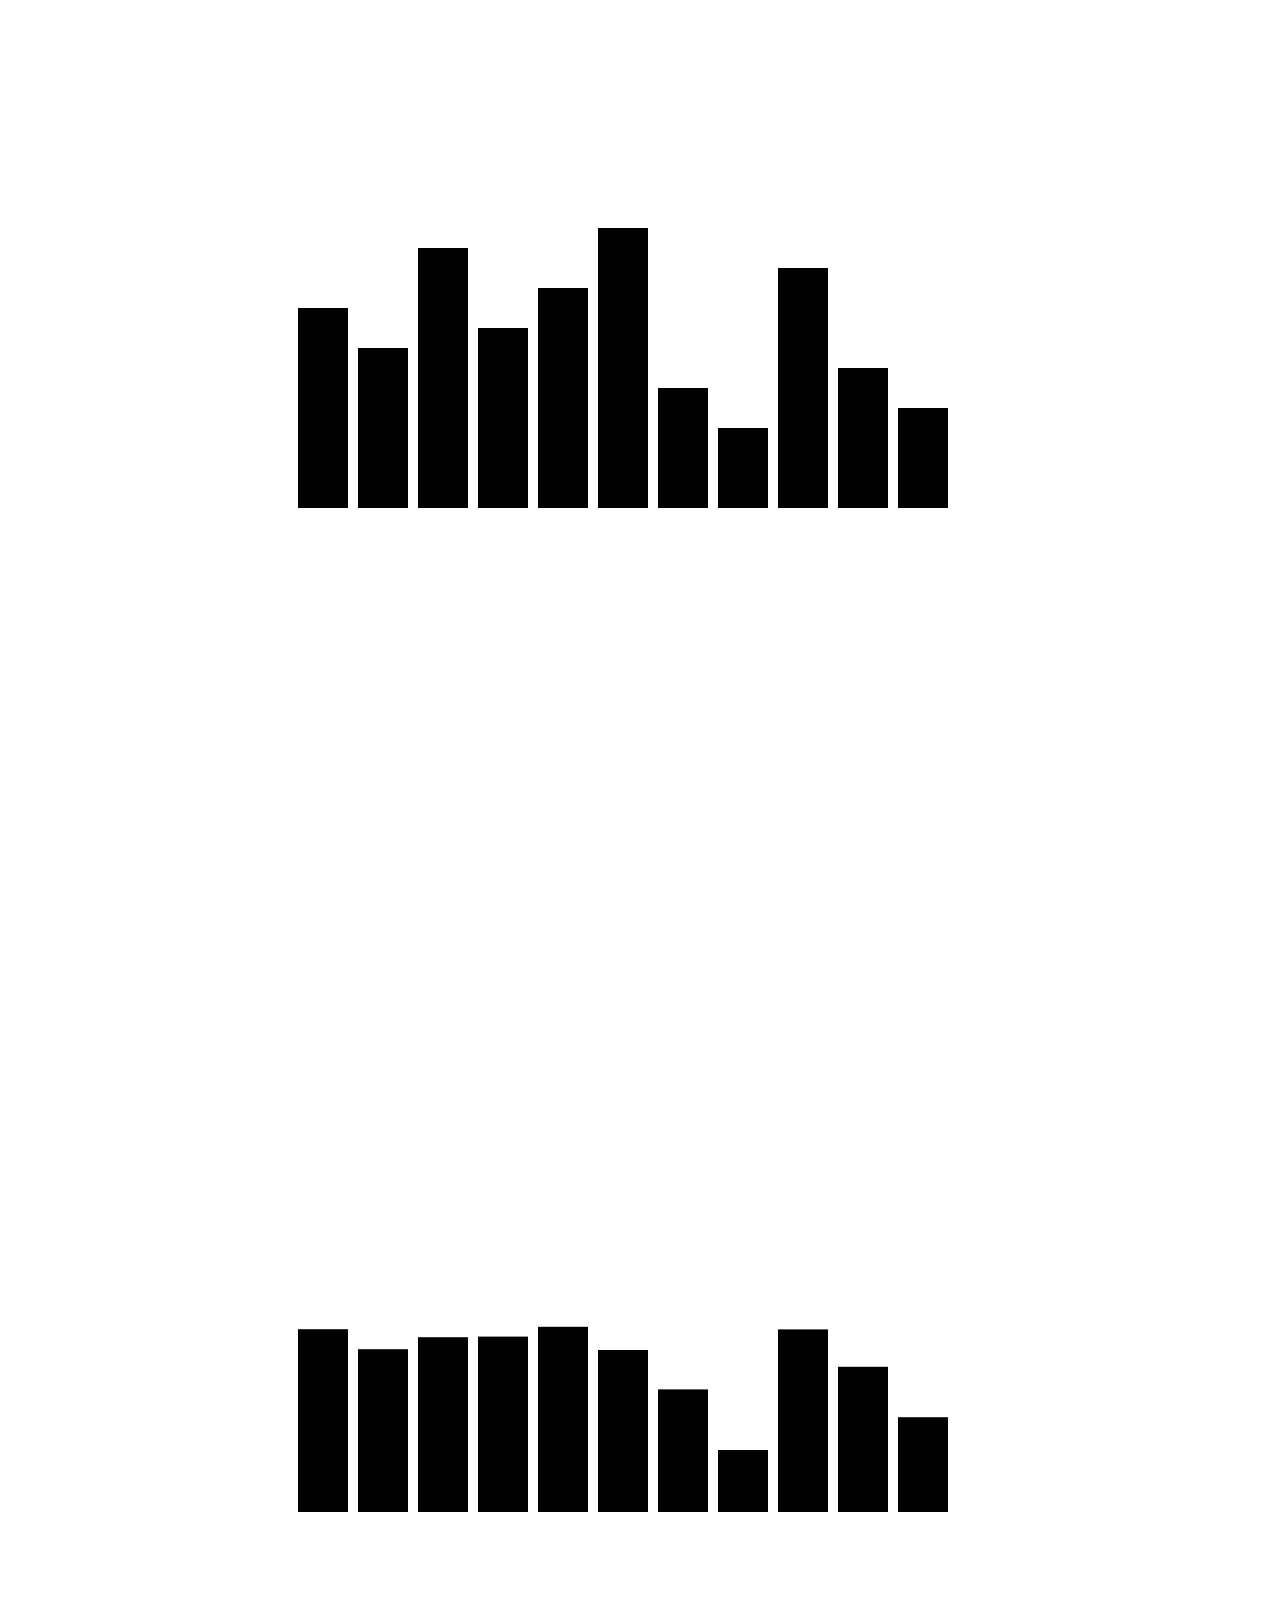
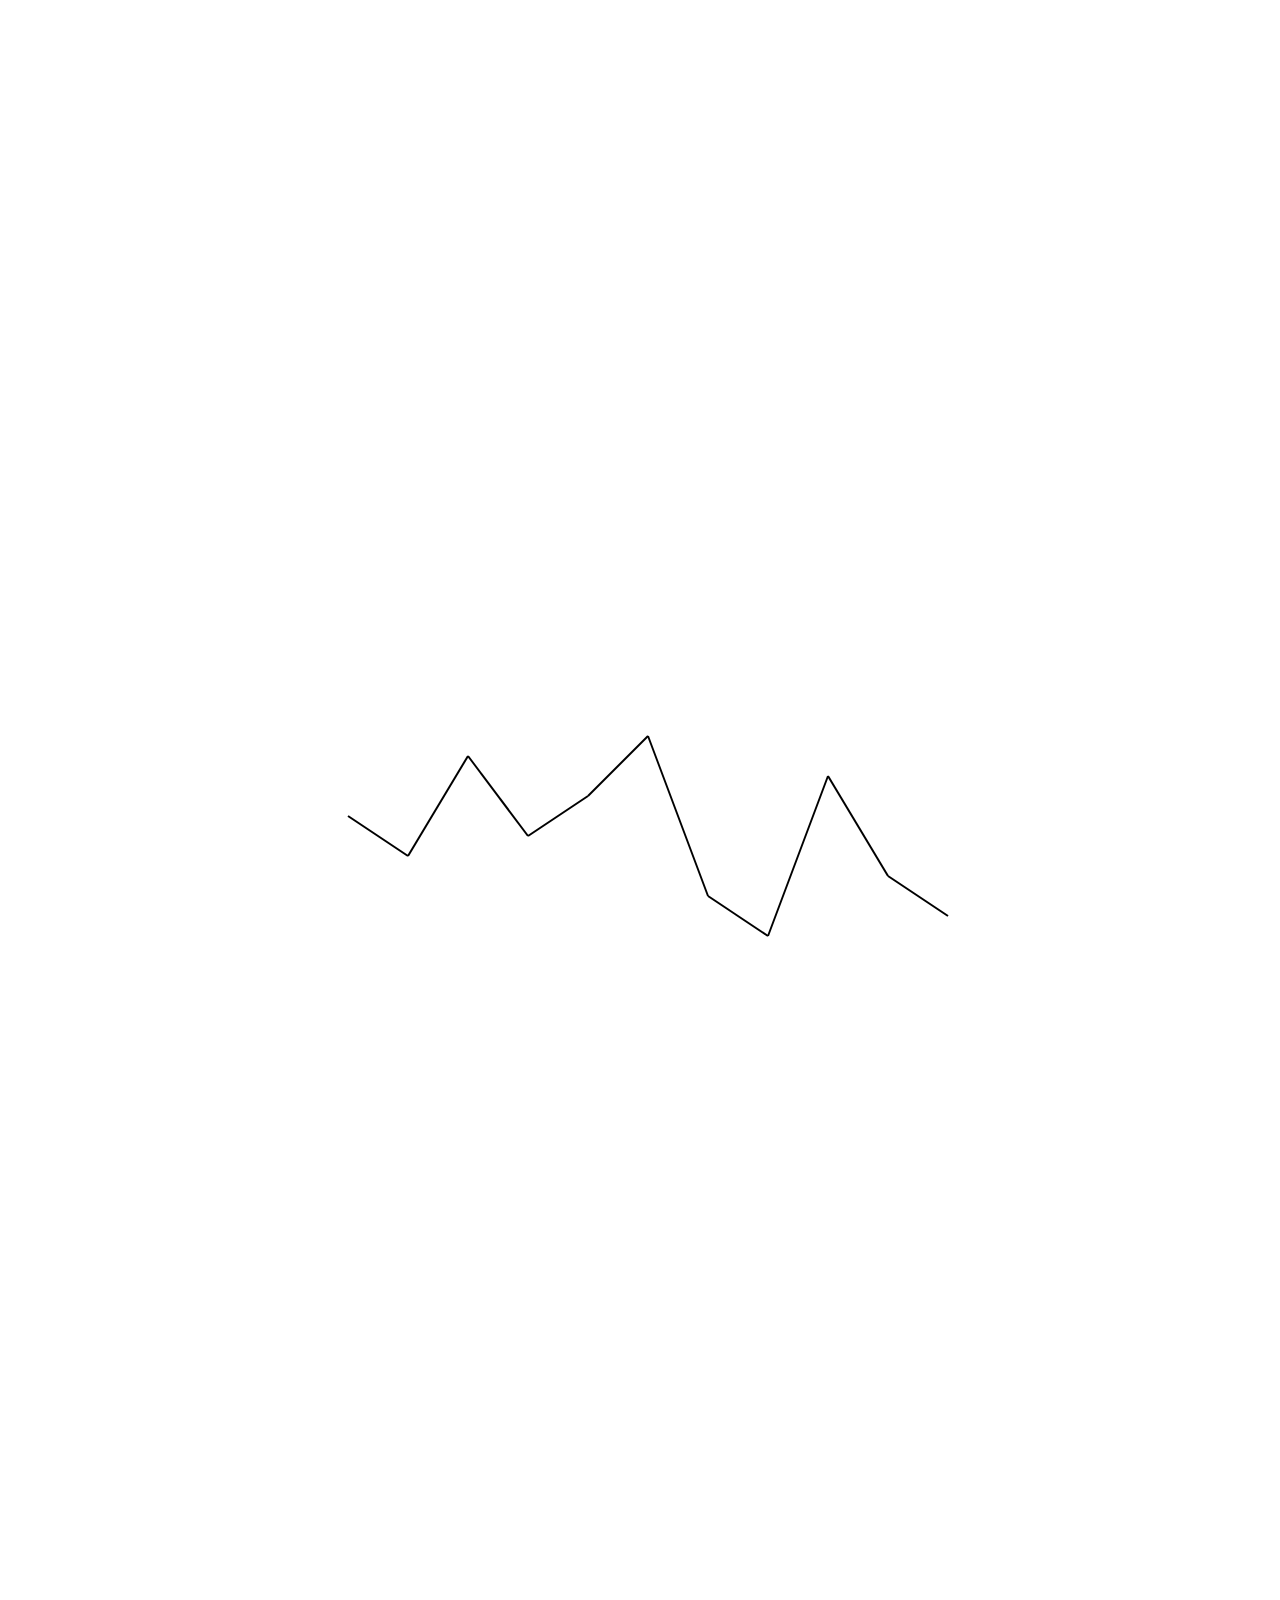
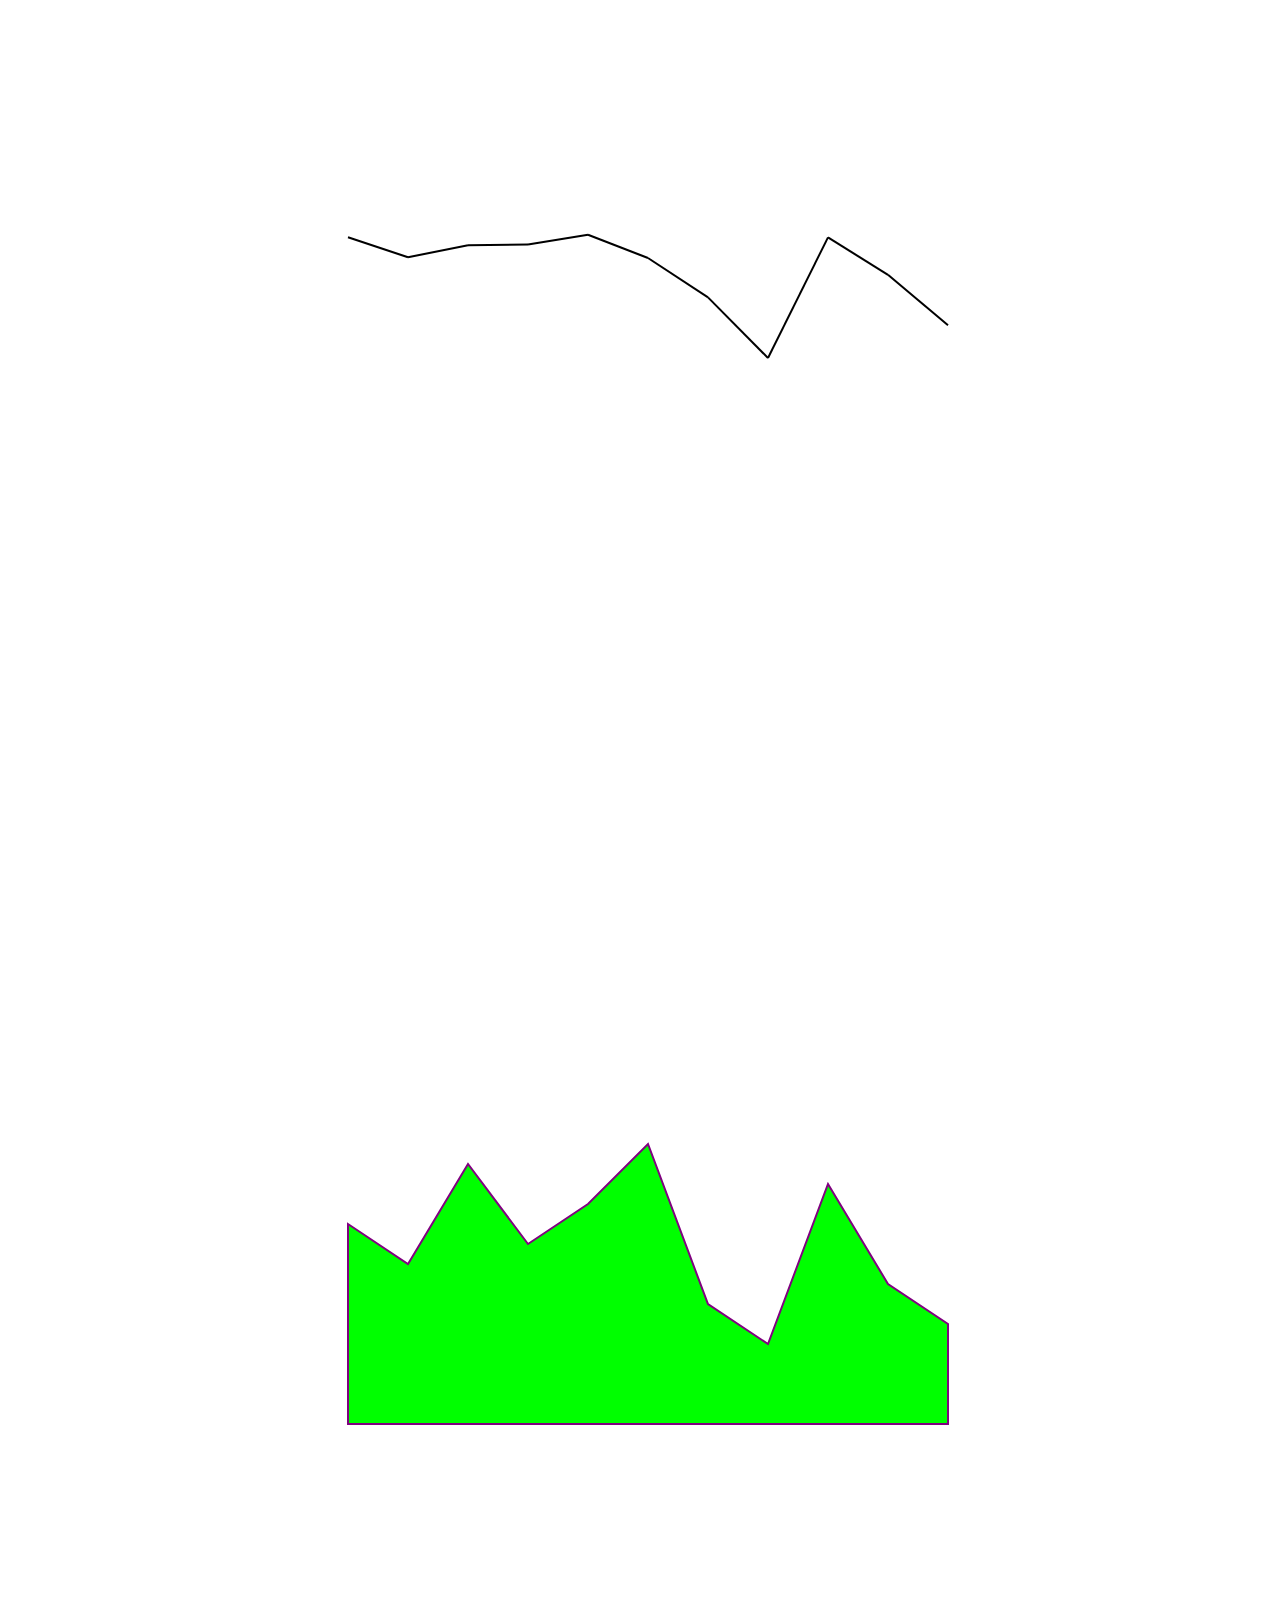
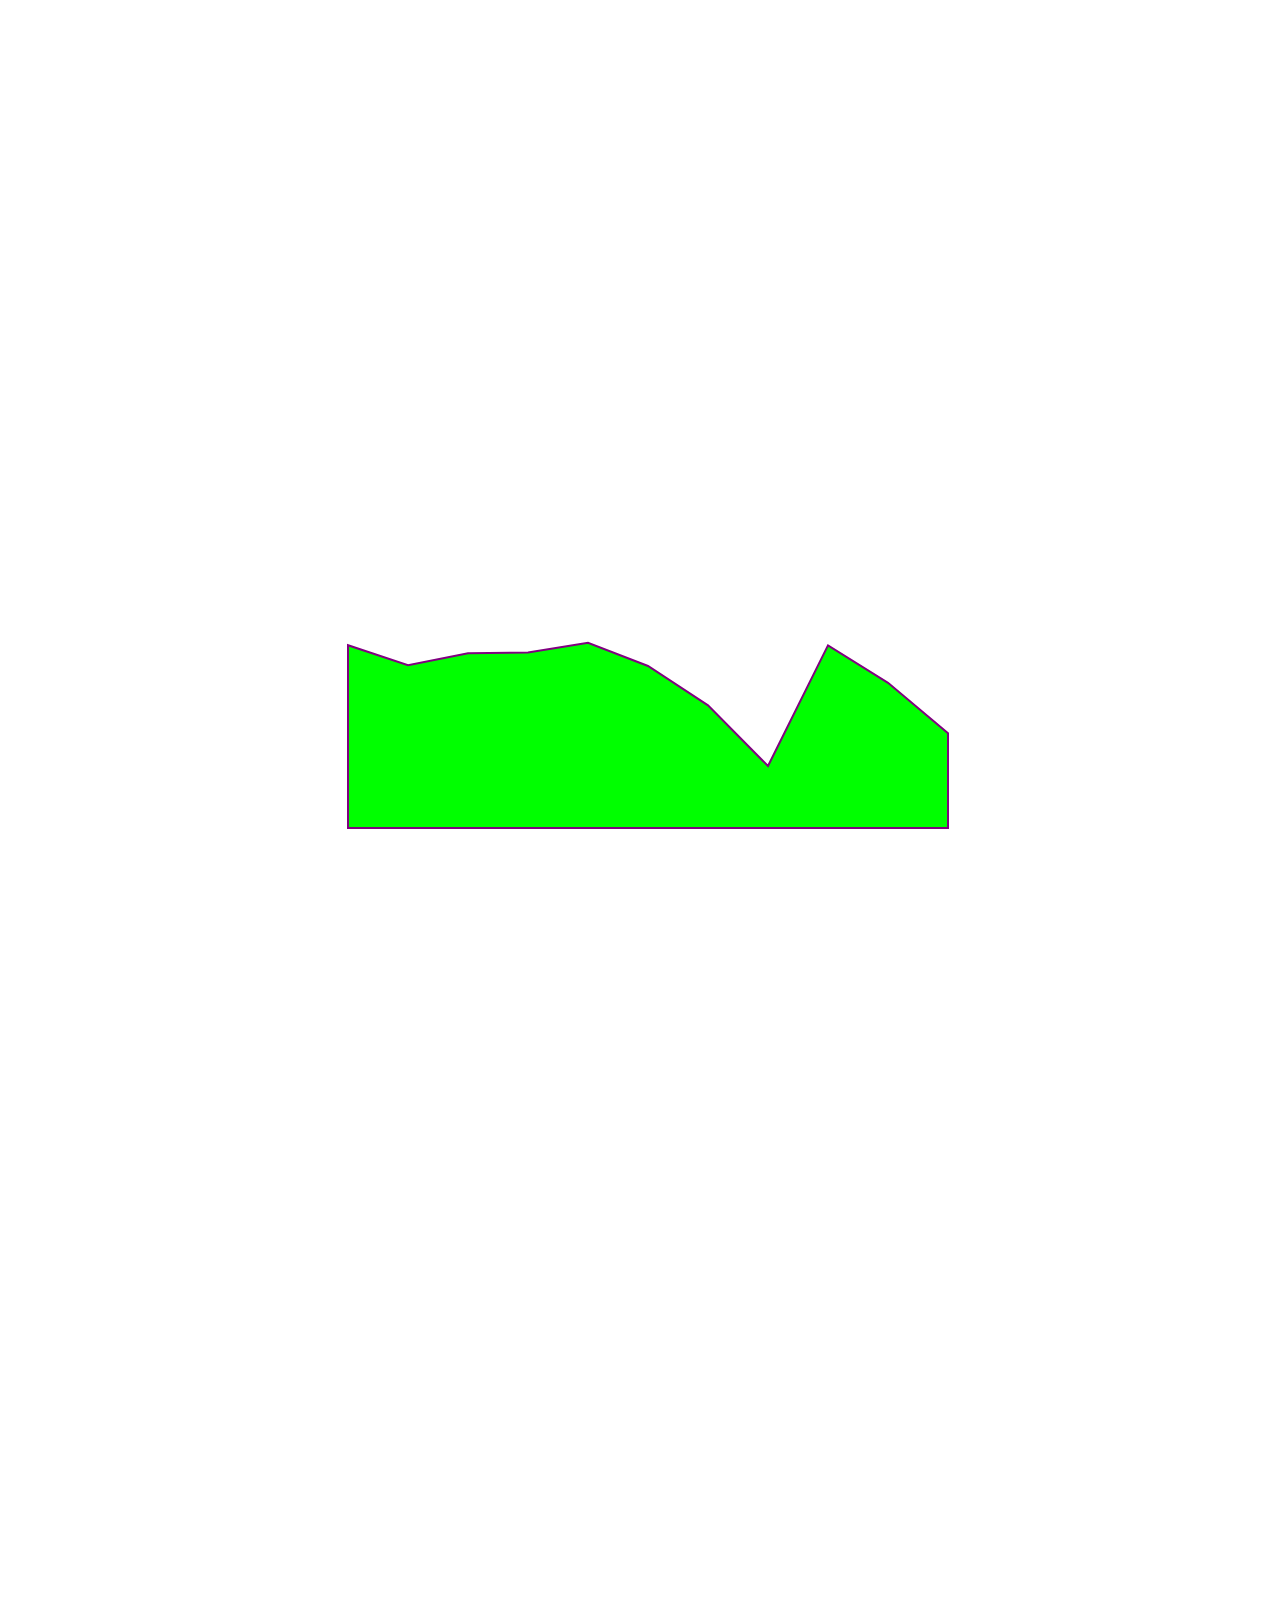
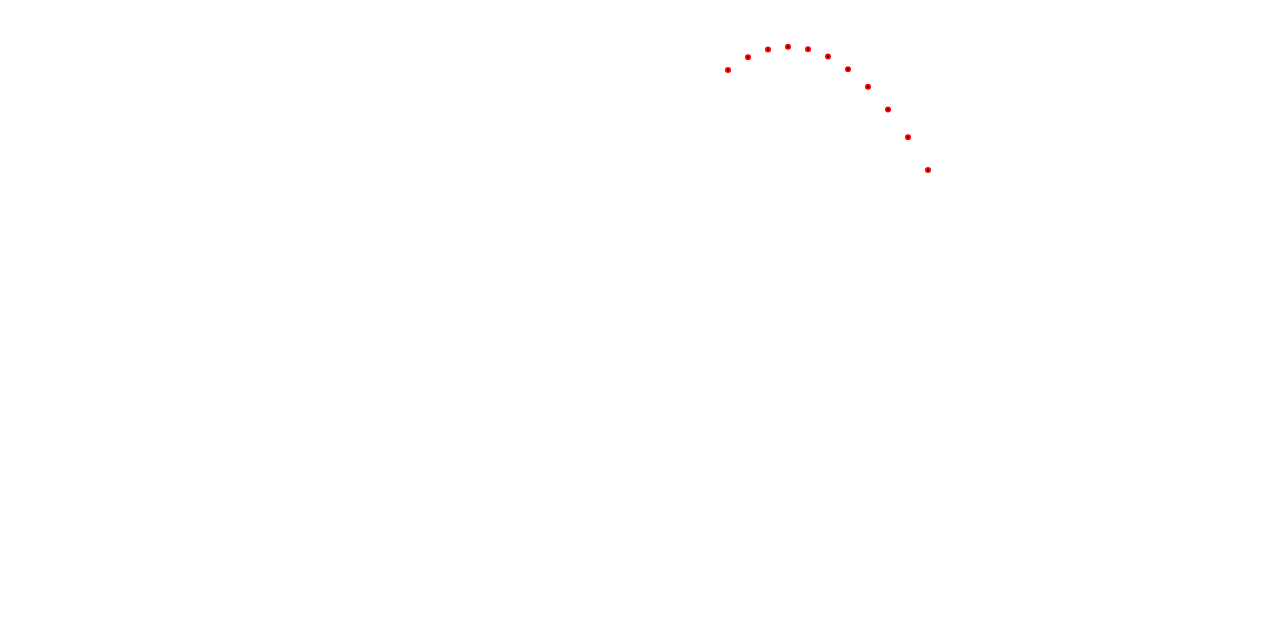
==== homework1/hw1.html @ 8d3ce47e "new file hw1.html" ====
<!DOCTYPE html>
<html lang="en">
<head>
    <meta charset="UTF-8">
    <title></title>
    <style>
        .lines {
            stroke: black;
        }
    </style>
</head>
<body>
<svg width="1000" height="1000" viewBox="-500 -300  500 500 " >
    <g id="cartesian"  transform="rotate(180)">
    
  <rect x="30.0" y="50" width="25" height="50.0" />
  <rect x="60.0" y="50" width="25" height="70.0" />
   <rect x="90.0" y="50" width="25" height="120.0" />
  <rect x="120.0" y="50" width="25" height="40.0" />
  <rect x="150.0" y="50" width="25" height="60.0" />
  <rect x="180.0" y="50" width="25" height="140.0" />
  <rect x="210.0" y="50" width="25" height="110.0" />
  <rect x="240.0" y="50" width="25" height="90.0" />
  <rect x="270.0" y="50" width="25" height="130.0" />
  <rect x="300.0" y="50" width="25" height="80.0" />
  <rect x="330.0" y="50" width="25" height="100.0" />
  
  
	 </g>
</svg>


<svg width="1000" height="1000" viewBox="-500 -300  500 500 " >
<g id="cartesian"  transform="rotate(180)">
    <g class="data">
	  
 <rect x="30.0" y="50" width="25" height="47.4" />
  <rect x="60.0" y="50" width="25" height="72.6" />
   <rect x="90.0" y="50" width="25" height="91.3" />
  <rect x="120.0" y="50" width="25" height="31.0" />
  <rect x="150.0" y="50" width="25" height="61.3" />
  <rect x="180.0" y="50" width="25" height="81.0" />
  <rect x="210.0" y="50" width="25" height="92.6" />
  <rect x="240.0" y="50" width="25" height="87.7" />
  <rect x="270.0" y="50" width="25" height="87.4" />
  <rect x="300.0" y="50" width="25" height="81.4" />
  <rect x="330.0" y="50" width="25" height="91.4" />
  
	  </g>
	  </g>
</svg>


<svg width="1000" height="1000" viewBox="-500 -300  500 500 " >

<g id="cartesian"  transform="rotate(180)" >
 
	

   <line class="lines" x1="300" y1="80" x2="330" y2="100"  />
   <line class="lines" x1="270" y1="130" x2="300" y2="80"  />
   <line class="lines" x1="240" y1="90" x2="270" y2="130"  />
   <line class="lines" x1="210" y1="110" x2="240" y2="90"  />
   <line class="lines" x1="180" y1="140" x2="210" y2="110"  />
   <line class="lines" x1="150" y1="60" x2="180" y2="140"  />
   <line class="lines" x1="120" y1="40" x2="150" y2="60"  />
   <line class="lines" x1="90" y1="120" x2="120" y2="40"  />
   <line class="lines" x1="60" y1="70" x2="90" y2="120"  />
   <line class="lines" x1="30" y1="50" x2="60" y2="70"  />

	  </g>
</svg>
<svg width="1000" height="1000" viewBox="-500 -300  500 500 " >

<g id="cartesian"  transform="rotate(180)" >
 
	

   <line class="lines" x1="300" y1="81.4" x2="330" y2="91.4"  />
   <line class="lines" x1="270" y1="87.4" x2="300" y2="81.4"  />
   <line class="lines" x1="240" y1="87.7" x2="270" y2="87.4"  />
   <line class="lines" x1="210" y1="92.6" x2="240" y2="87.7"  />
   <line class="lines" x1="180" y1="81" x2="210" y2="92.6"  />
   <line class="lines" x1="150" y1="61.3" x2="180" y2="81"  />
   <line class="lines" x1="120" y1="31" x2="150" y2="61.3"  />
   <line class="lines" x1="90" y1="91.3" x2="120" y2="31"  />
   <line class="lines" x1="60" y1="72.6" x2="90" y2="91.3"  />
   <line class="lines" x1="30" y1="47.4" x2="60" y2="72.6"  />

	  </g>
</svg>

<svg width="1000" height="1000" viewBox="-500 -300  500 500 " >
    <g id="cartesian"  transform="rotate(180)">
    
 
     <polygon points="330,0 330,100 300,80 270,130 240,90 210,110 180,140 150,60 120,40 90,120 60,70 30,50 30,0" style="fill:lime;stroke:purple;stroke-width:1"/>
  
	 </g>
</svg>

<svg width="1000" height="1000" viewBox="-500 -300  500 500 " >
    <g id="cartesian"  transform="rotate(180)">
    
  <polygon points="330,0 330,91.4 300,81.4 270,87.4 240,87.7 210,92.6 180,81 150,61.3 120,31 90,91.3 60,72.6 30,47.4 30,0" style="fill:lime;stroke:purple;stroke-width:1"/>
  
  
	 </g>
</svg>

<svg width="1000" height="1000" viewBox="-500 -300  500 500 " >
    <g id="cartesian"  transform="rotate(180)" >
	  <circle cx="100" cy="91.4" r="1" stroke="red" />
	  <circle cx="80" cy="81.4" r="1" stroke="red" />
	  <circle cx="130" cy="87.4" r="1" stroke="red" />
	  <circle cx="90" cy="87.7" r="1" stroke="red" />
	  <circle cx="110" cy="92.6" r="1" stroke="red" />
	  <circle cx="140" cy="81.0" r="1" stroke="red" />
	  <circle cx="60" cy="61.3" r="1" stroke="red" />
	  <circle cx="40" cy="31.0" r="1" stroke="red" />
	  <circle cx="120" cy="91.3" r="1" stroke="red" />
	  <circle cx="70" cy="72.6" r="1" stroke="red" />
	  <circle cx="50" cy="47.4" r="1" stroke="red" />
	
</svg>	
</body>
</html>
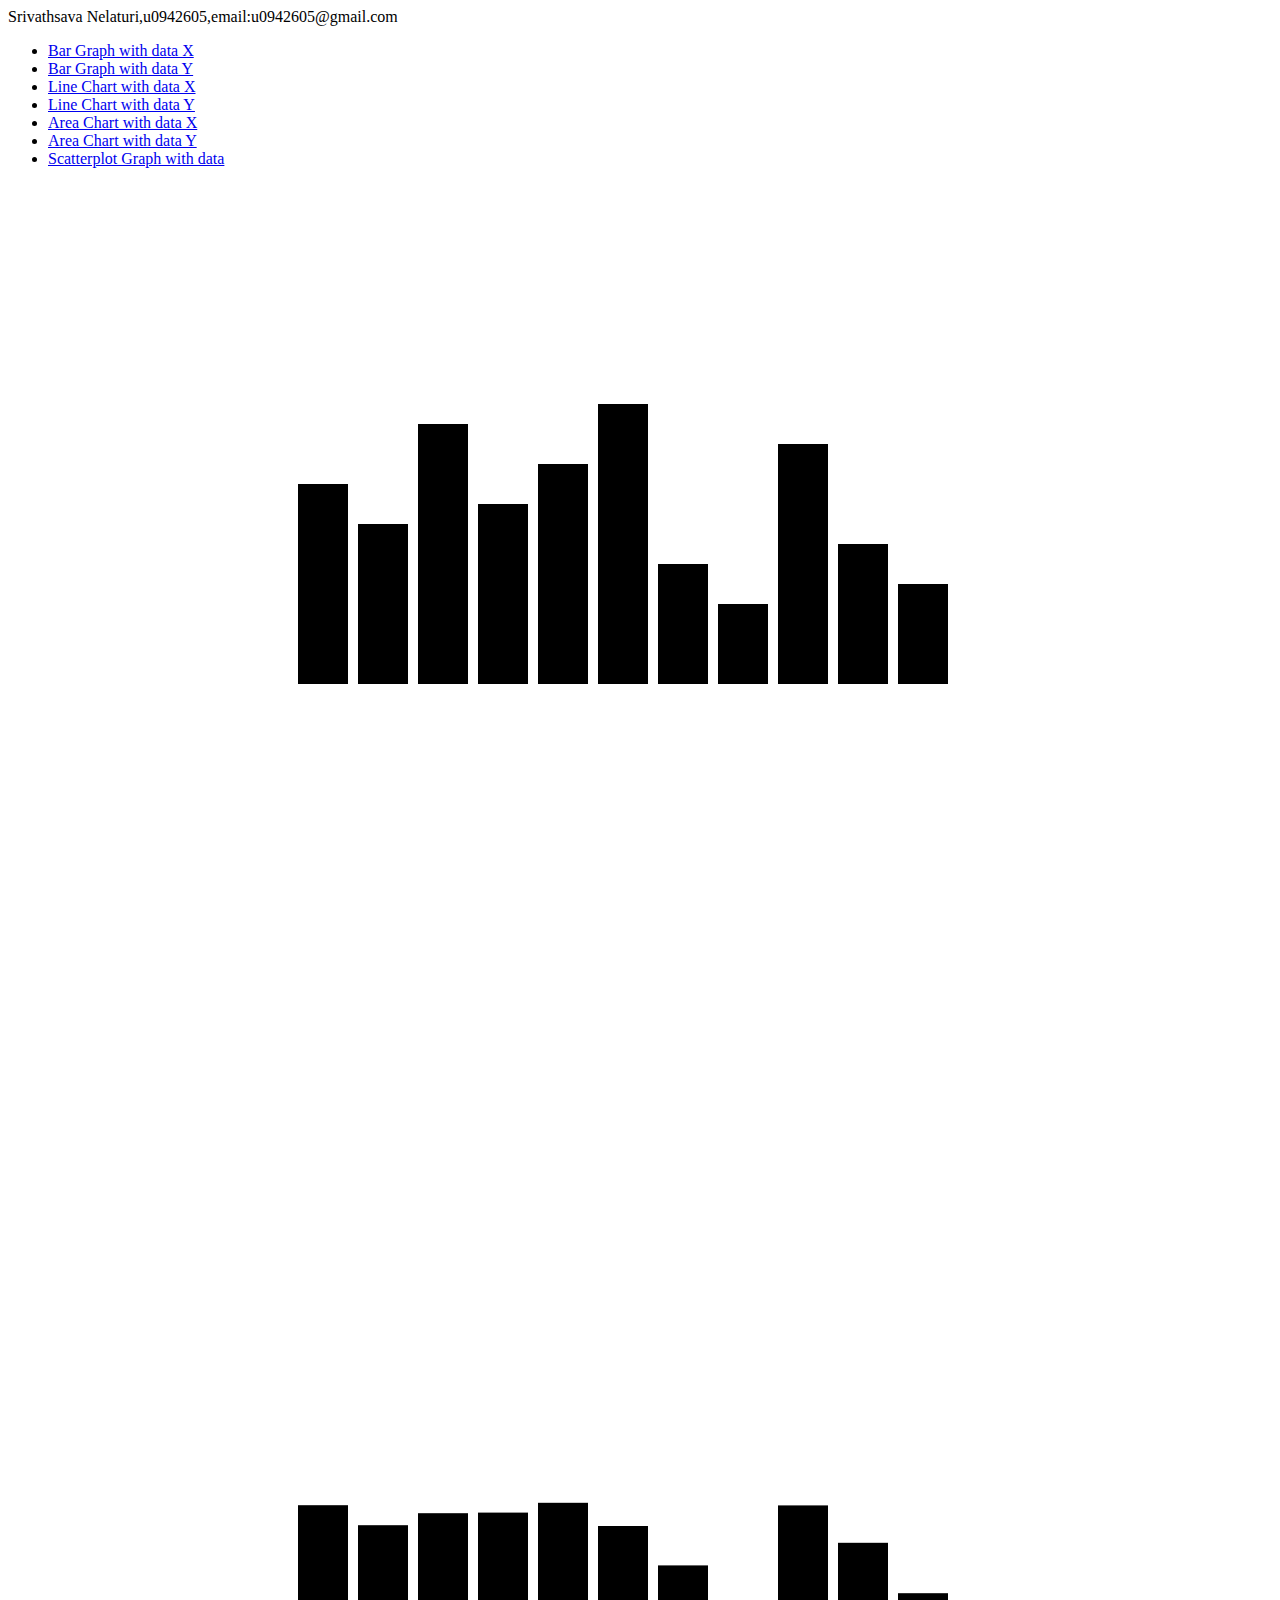
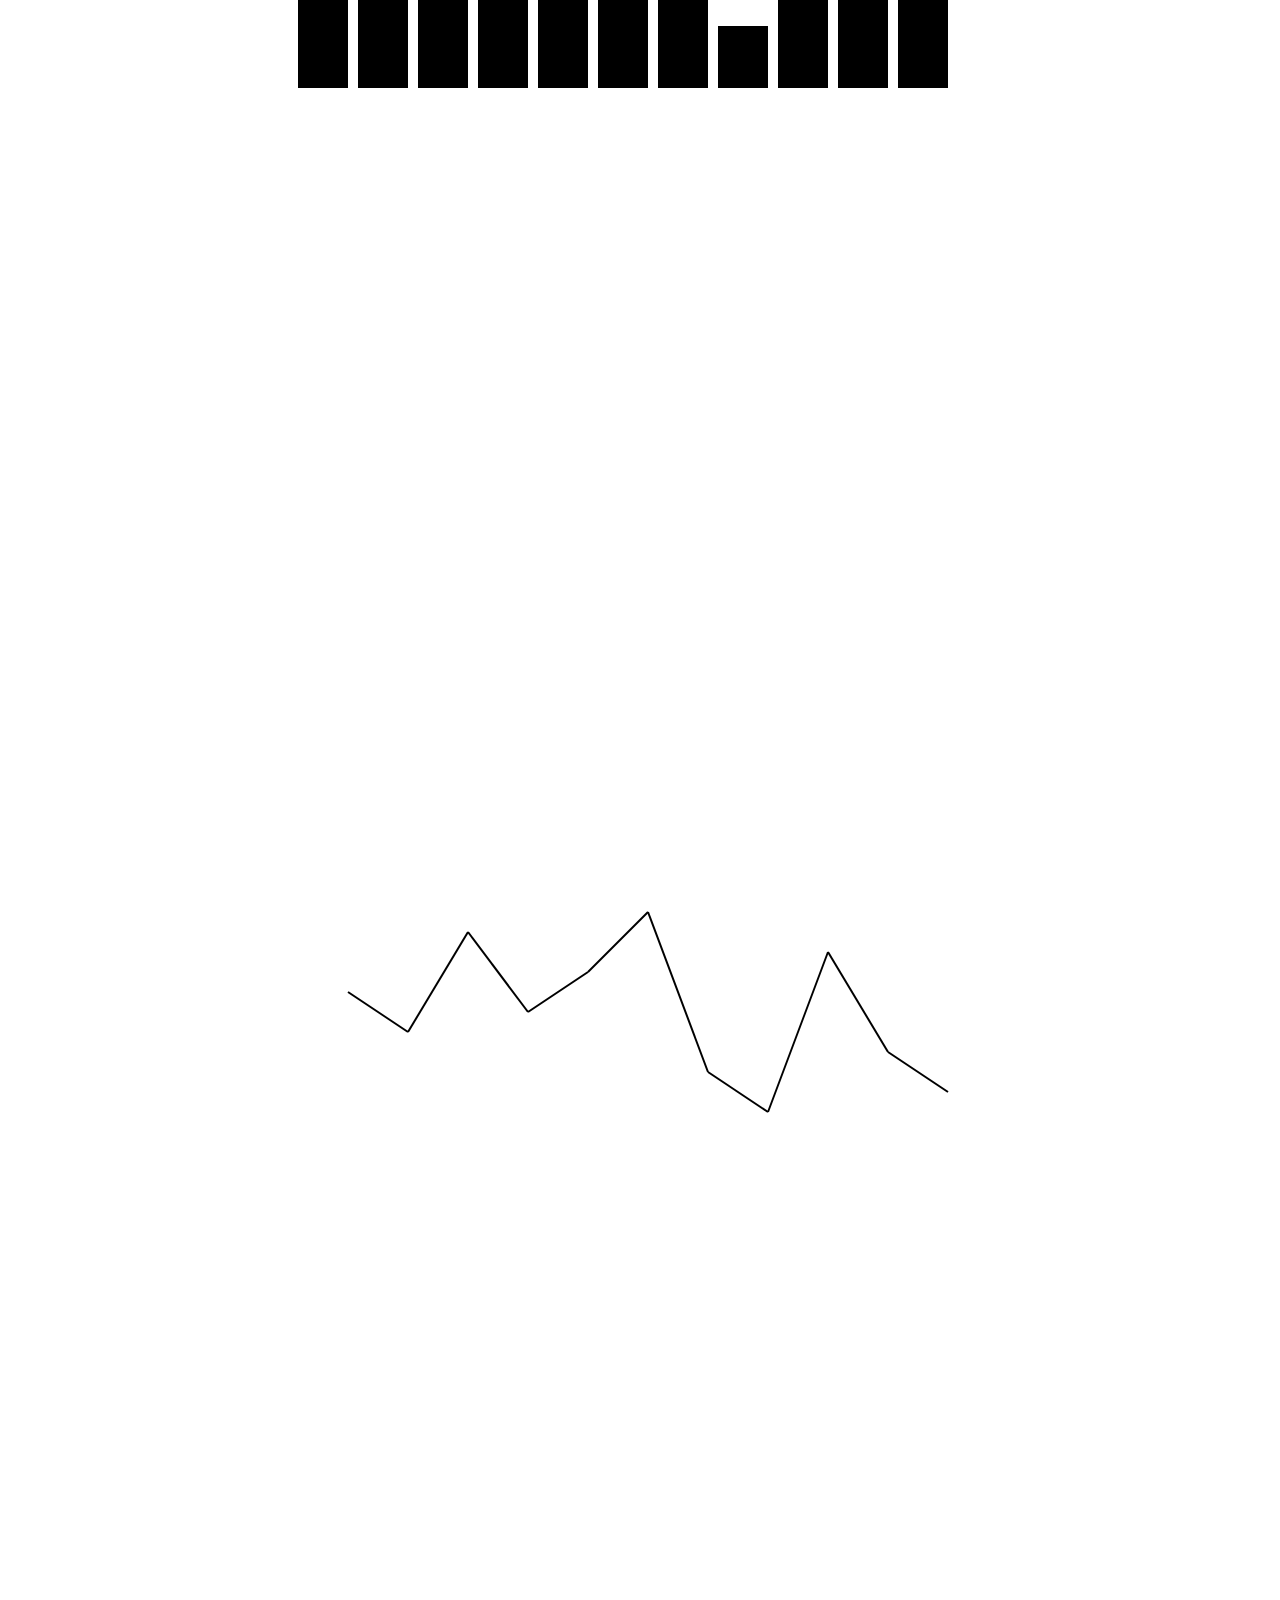
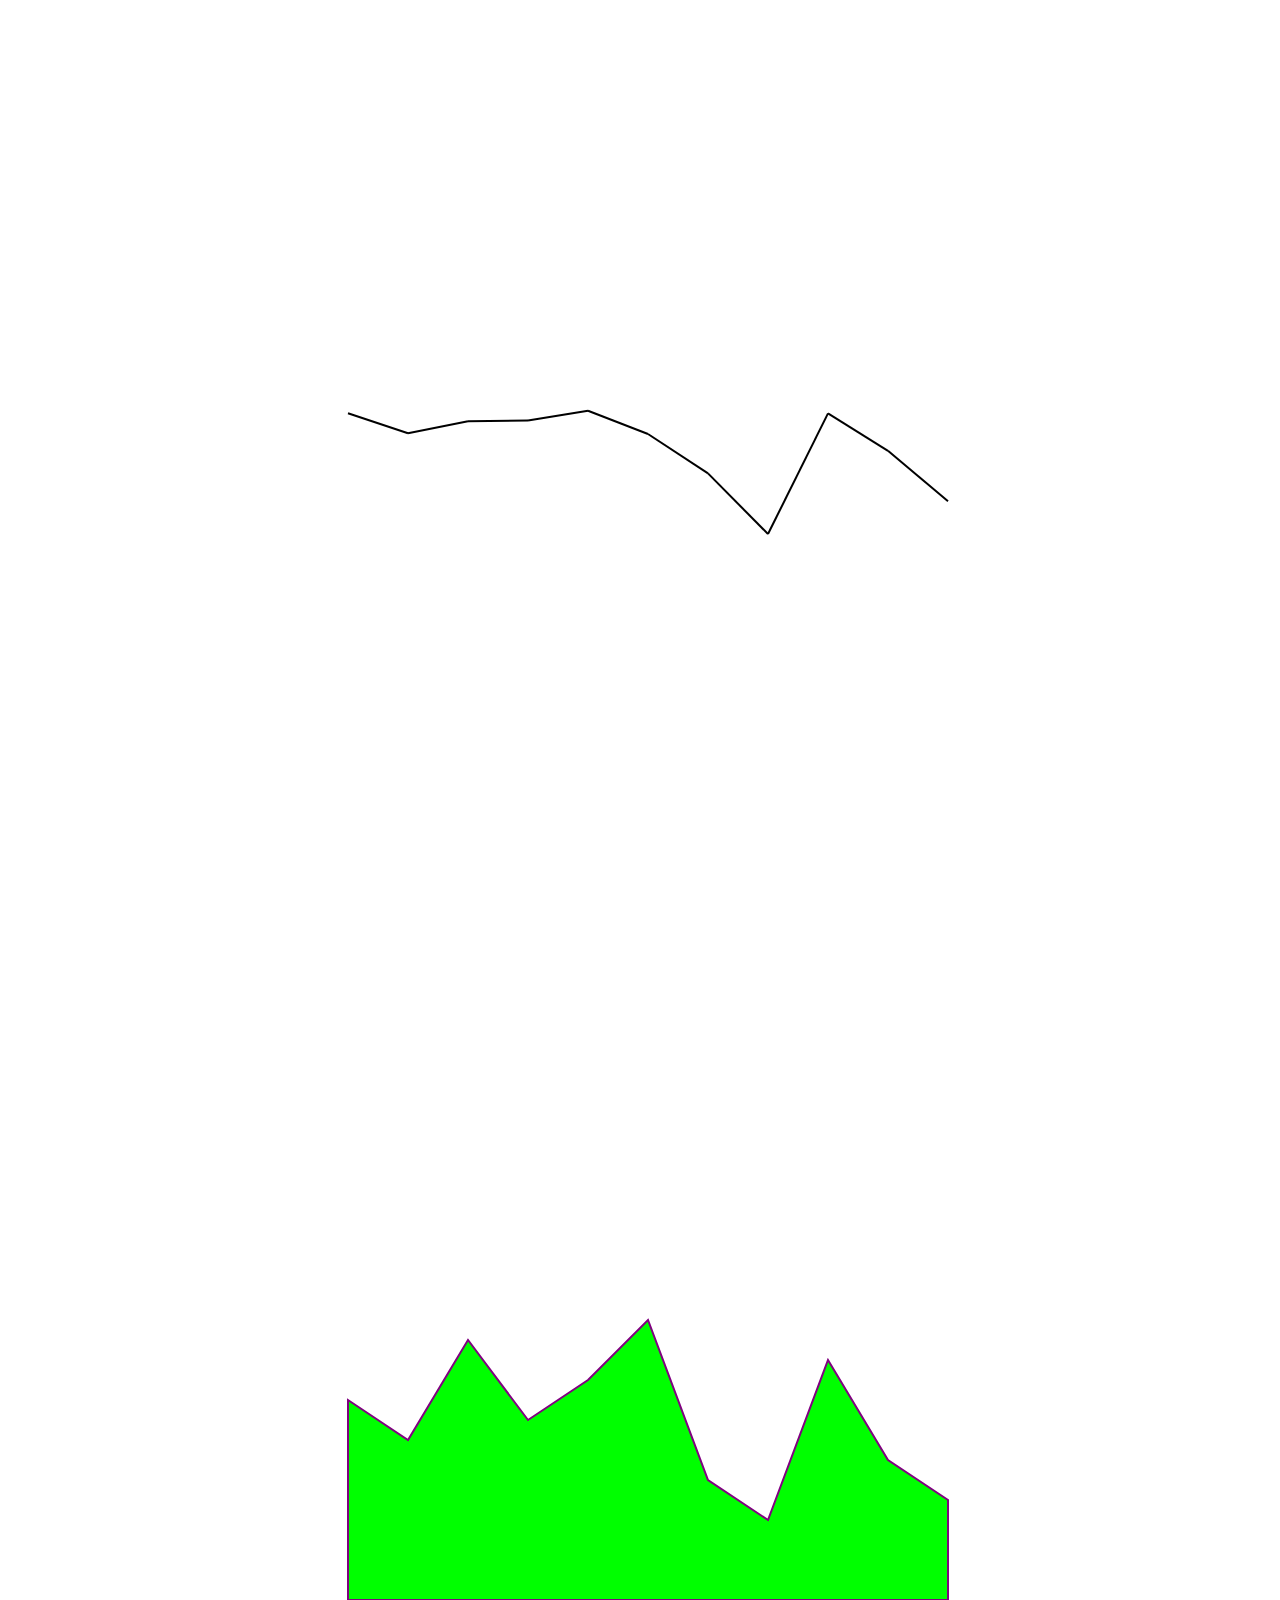
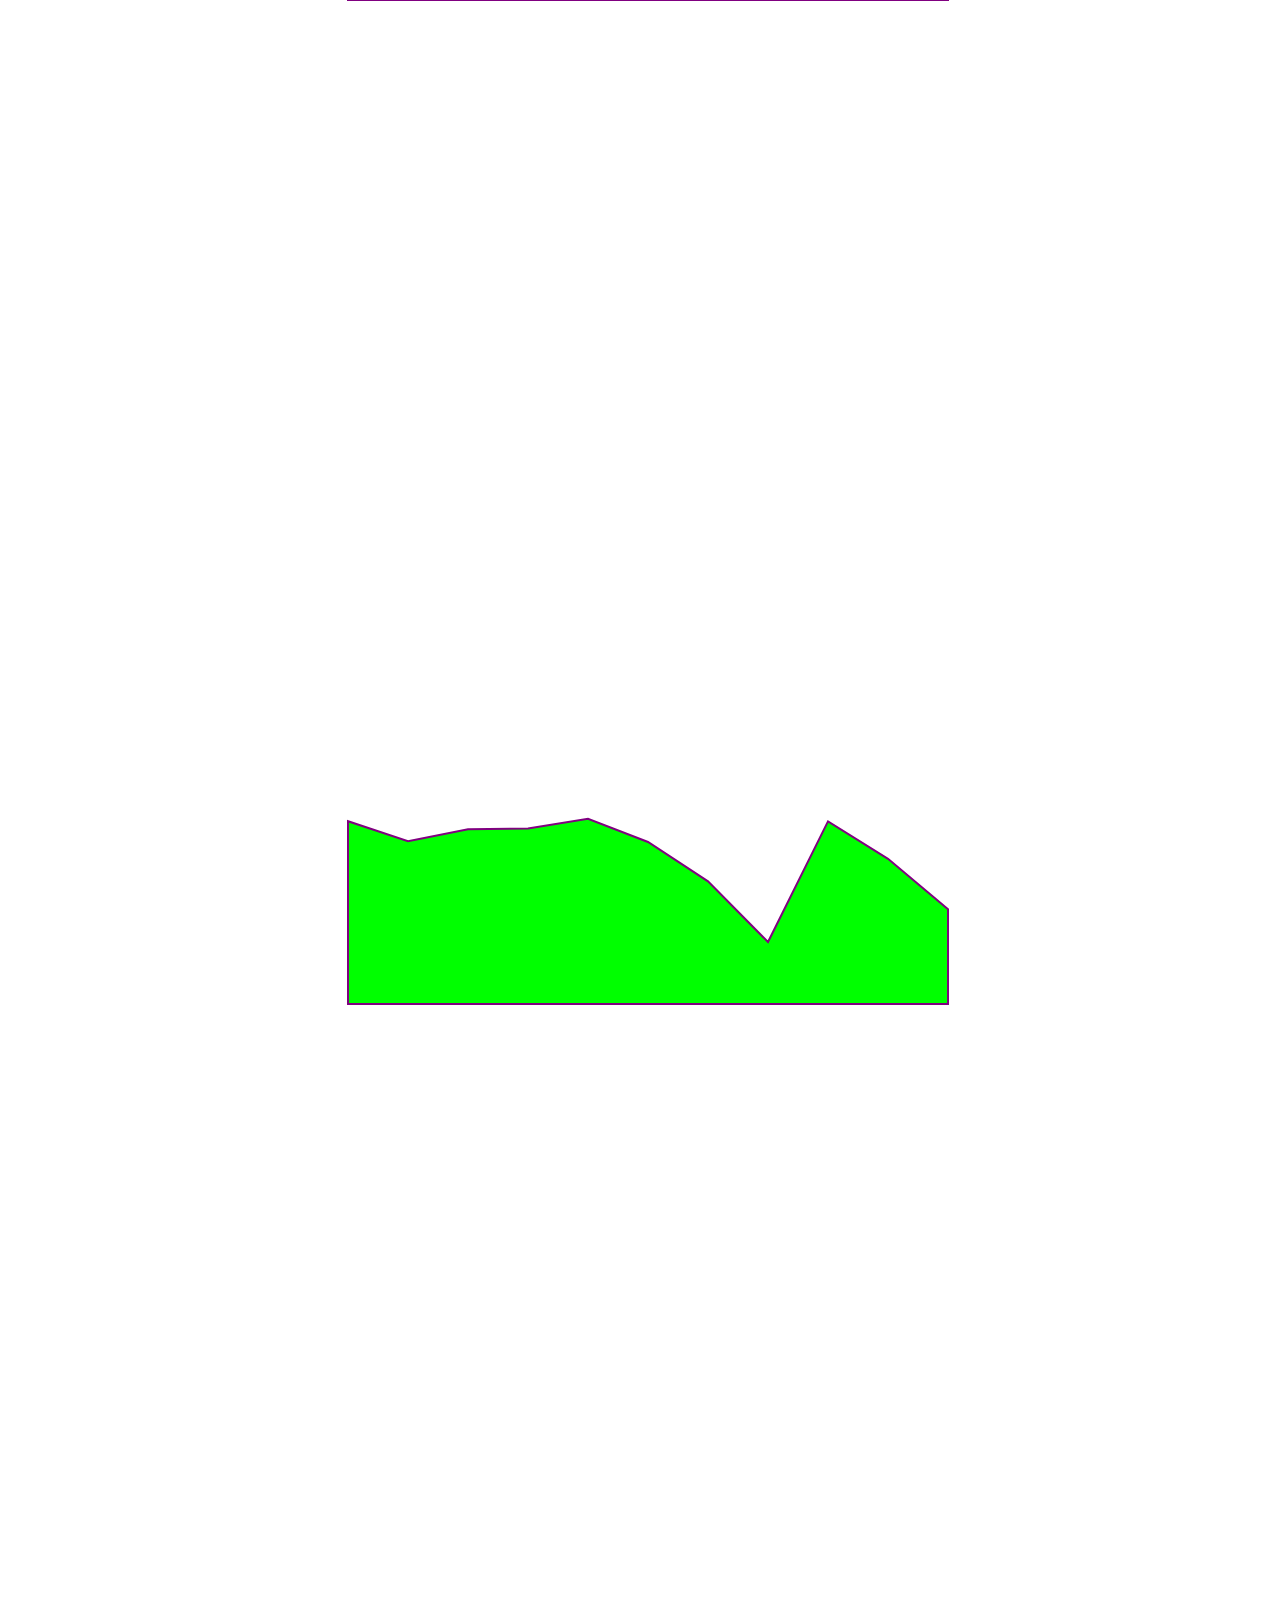
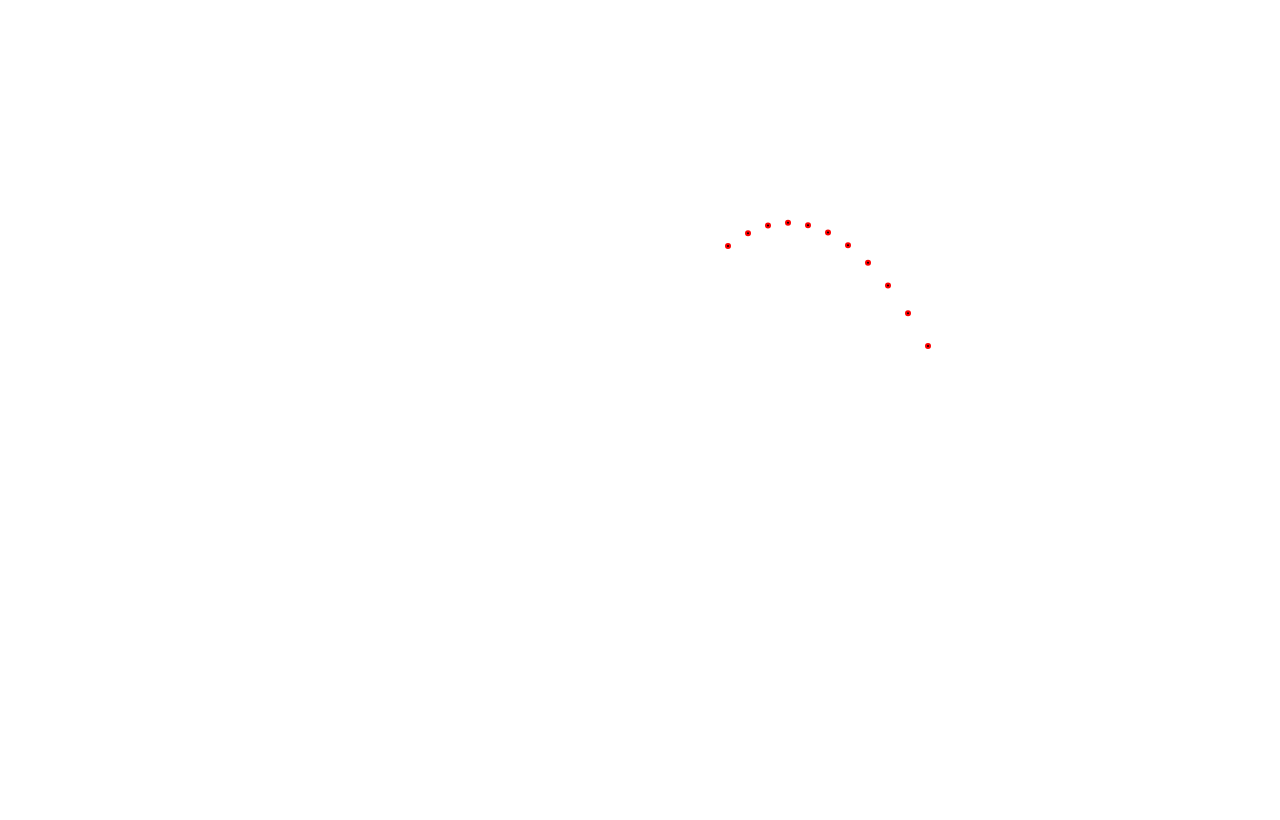
==== commit 1bdf91ad: "Update hw1.html" ====
--- a/homework1/hw1.html
+++ b/homework1/hw1.html
@@ -7,12 +7,39 @@
         .lines {
             stroke: black;
         }
+		.circles{
+		stroke:red;
+		}
+		.poly{
+		stroke:purple;
+		fill:lime;
+		stroke-width:1;
+		}
+		
+		
     </style>
 </head>
 <body>
+
+Srivathsava Nelaturi,u0942605,email:u0942605@gmail.com
+<ul>
+  
+<li> <a href="#Bg1">Bar Graph with data X </a> </li>
+<li> <a href="#Bg2">Bar Graph with data Y</a> </li>
+<li> <a href="#Bg3">Line Chart with data X</a> </li>
+<li> <a href="#Bg4">Line Chart with data Y</a> </li>
+<li> <a href="#Bg5">Area Chart with data X</a> </li>
+<li> <a href="#Bg6">Area Chart with data Y</a> </li>
+<li> <a href="#Bg7">Scatterplot Graph with data </a> </li>
+</ul>		 		 		 
+	
+
+
+<a name="Bg1">	
 <svg width="1000" height="1000" viewBox="-500 -300  500 500 " >
+
     <g id="cartesian"  transform="rotate(180)">
-    
+   
   <rect x="30.0" y="50" width="25" height="50.0" />
   <rect x="60.0" y="50" width="25" height="70.0" />
    <rect x="90.0" y="50" width="25" height="120.0" />
@@ -27,9 +54,10 @@
   
   
 	 </g>
+	
 </svg>
-
-
+</a>
+<a name="Bg2">	
 <svg width="1000" height="1000" viewBox="-500 -300  500 500 " >
 <g id="cartesian"  transform="rotate(180)">
     <g class="data">
@@ -49,8 +77,8 @@
 	  </g>
 	  </g>
 </svg>
-
-
+</a>
+<a name="Bg3">	
 <svg width="1000" height="1000" viewBox="-500 -300  500 500 " >
 
 <g id="cartesian"  transform="rotate(180)" >
@@ -70,6 +98,8 @@
 
 	  </g>
 </svg>
+</a>
+<a name="Bg4">	
 <svg width="1000" height="1000" viewBox="-500 -300  500 500 " >
 
 <g id="cartesian"  transform="rotate(180)" >
@@ -89,39 +119,46 @@
 
 	  </g>
 </svg>
-
+</a>
+<a name="Bg5">	
 <svg width="1000" height="1000" viewBox="-500 -300  500 500 " >
     <g id="cartesian"  transform="rotate(180)">
     
  
-     <polygon points="330,0 330,100 300,80 270,130 240,90 210,110 180,140 150,60 120,40 90,120 60,70 30,50 30,0" style="fill:lime;stroke:purple;stroke-width:1"/>
+     <polygon class="poly" points="330,0 330,100 300,80 270,130 240,90 210,110 180,140 150,60 120,40 90,120 60,70 30,50 30,0" />
   
 	 </g>
 </svg>
+</a>
 
+
+<a name="Bg6">
 <svg width="1000" height="1000" viewBox="-500 -300  500 500 " >
     <g id="cartesian"  transform="rotate(180)">
     
-  <polygon points="330,0 330,91.4 300,81.4 270,87.4 240,87.7 210,92.6 180,81 150,61.3 120,31 90,91.3 60,72.6 30,47.4 30,0" style="fill:lime;stroke:purple;stroke-width:1"/>
+  <polygon class="poly" points="330,0 330,91.4 300,81.4 270,87.4 240,87.7 210,92.6 180,81 150,61.3 120,31 90,91.3 60,72.6 30,47.4 30,0" />
   
   
 	 </g>
 </svg>
+</a>
 
+<a name="Bg7">	
 <svg width="1000" height="1000" viewBox="-500 -300  500 500 " >
     <g id="cartesian"  transform="rotate(180)" >
-	  <circle cx="100" cy="91.4" r="1" stroke="red" />
-	  <circle cx="80" cy="81.4" r="1" stroke="red" />
-	  <circle cx="130" cy="87.4" r="1" stroke="red" />
-	  <circle cx="90" cy="87.7" r="1" stroke="red" />
-	  <circle cx="110" cy="92.6" r="1" stroke="red" />
-	  <circle cx="140" cy="81.0" r="1" stroke="red" />
-	  <circle cx="60" cy="61.3" r="1" stroke="red" />
-	  <circle cx="40" cy="31.0" r="1" stroke="red" />
-	  <circle cx="120" cy="91.3" r="1" stroke="red" />
-	  <circle cx="70" cy="72.6" r="1" stroke="red" />
-	  <circle cx="50" cy="47.4" r="1" stroke="red" />
+	  <circle class="circles" cx="100" cy="91.4" r="1"  />
+	  <circle class="circles" cx="80" cy="81.4" r="1"  />
+	  <circle class="circles" cx="130" cy="87.4" r="1"  />
+	  <circle class="circles" cx="90" cy="87.7" r="1"  />
+	  <circle class="circles" cx="110" cy="92.6" r="1"  />
+	  <circle class="circles" cx="140" cy="81.0" r="1"  />
+	  <circle class="circles" cx="60" cy="61.3" r="1"  />
+	  <circle class="circles" cx="40" cy="31.0" r="1"  />
+	  <circle class="circles" cx="120" cy="91.3" r="1"  />
+	  <circle class="circles" cx="70" cy="72.6" r="1"  />
+	  <circle class="circles" cx="50" cy="47.4" r="1"  />
 	
 </svg>	
+</a>
 </body>
 </html>
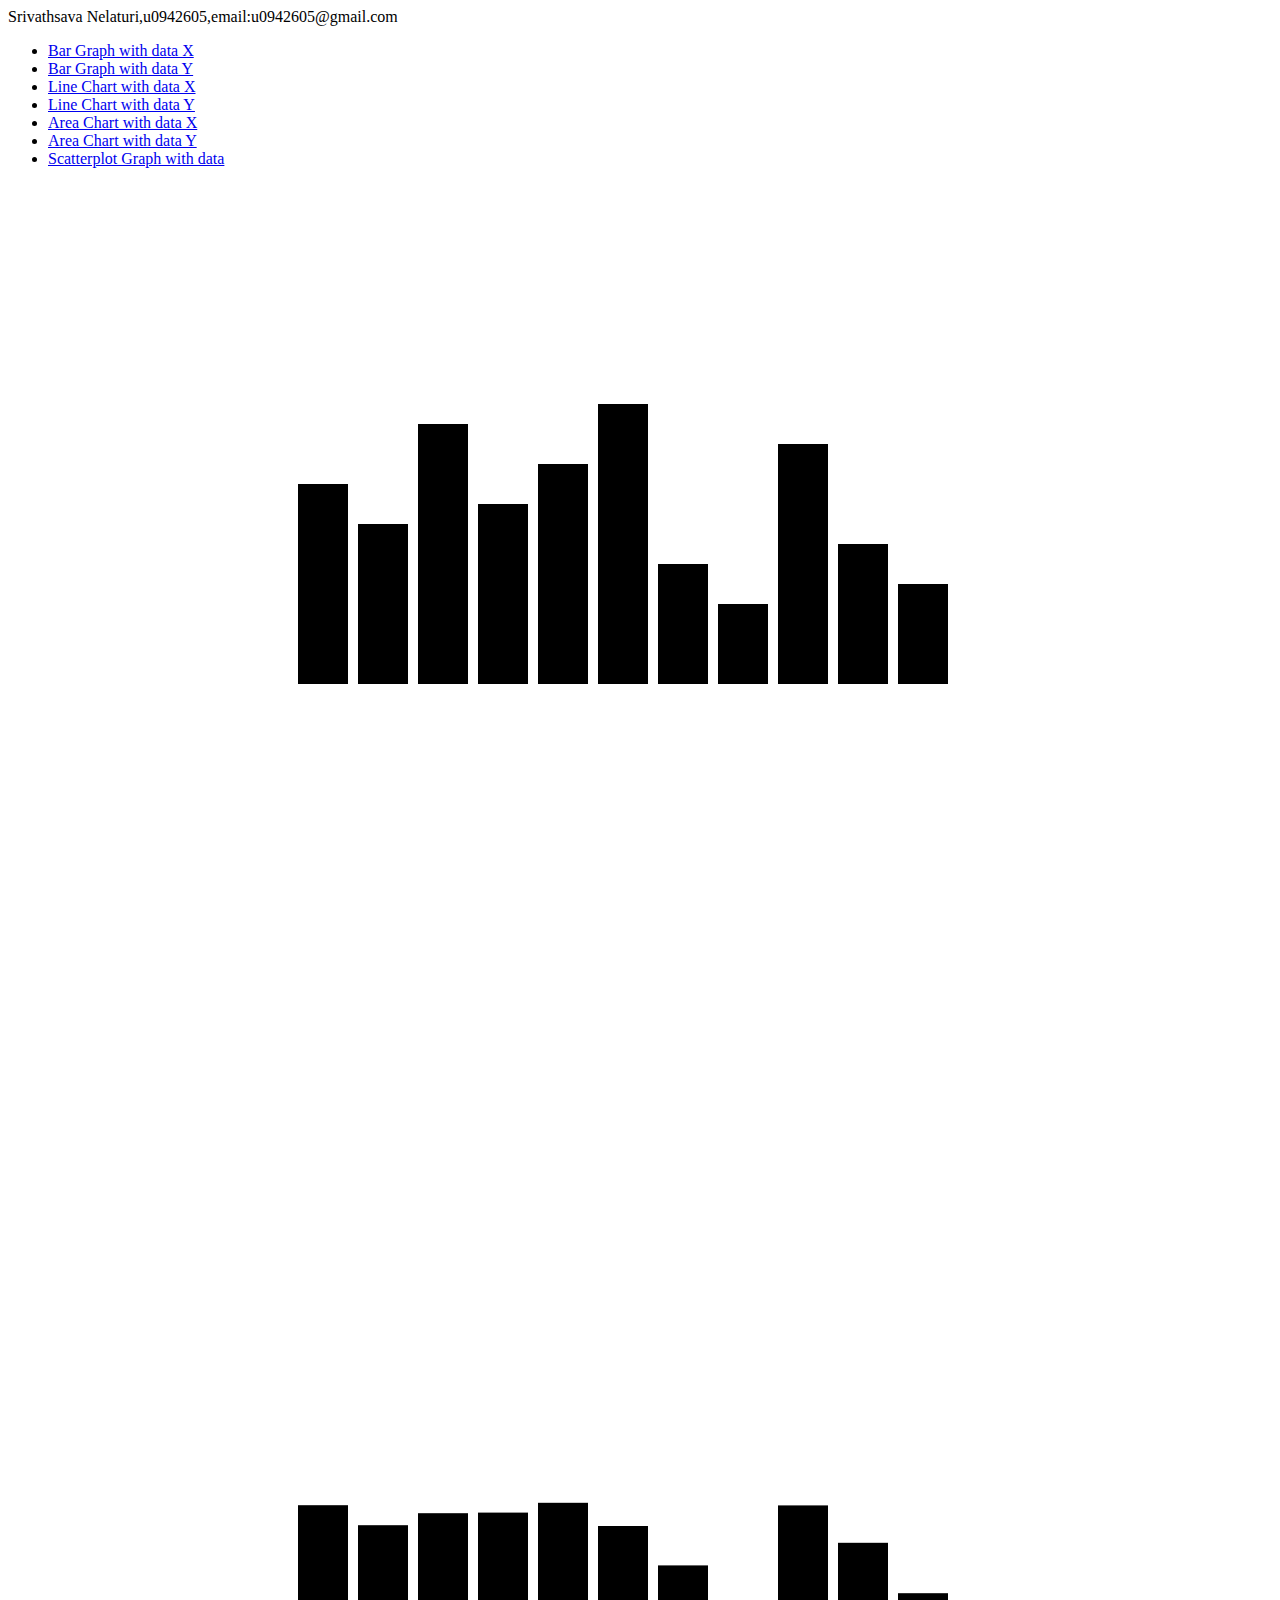
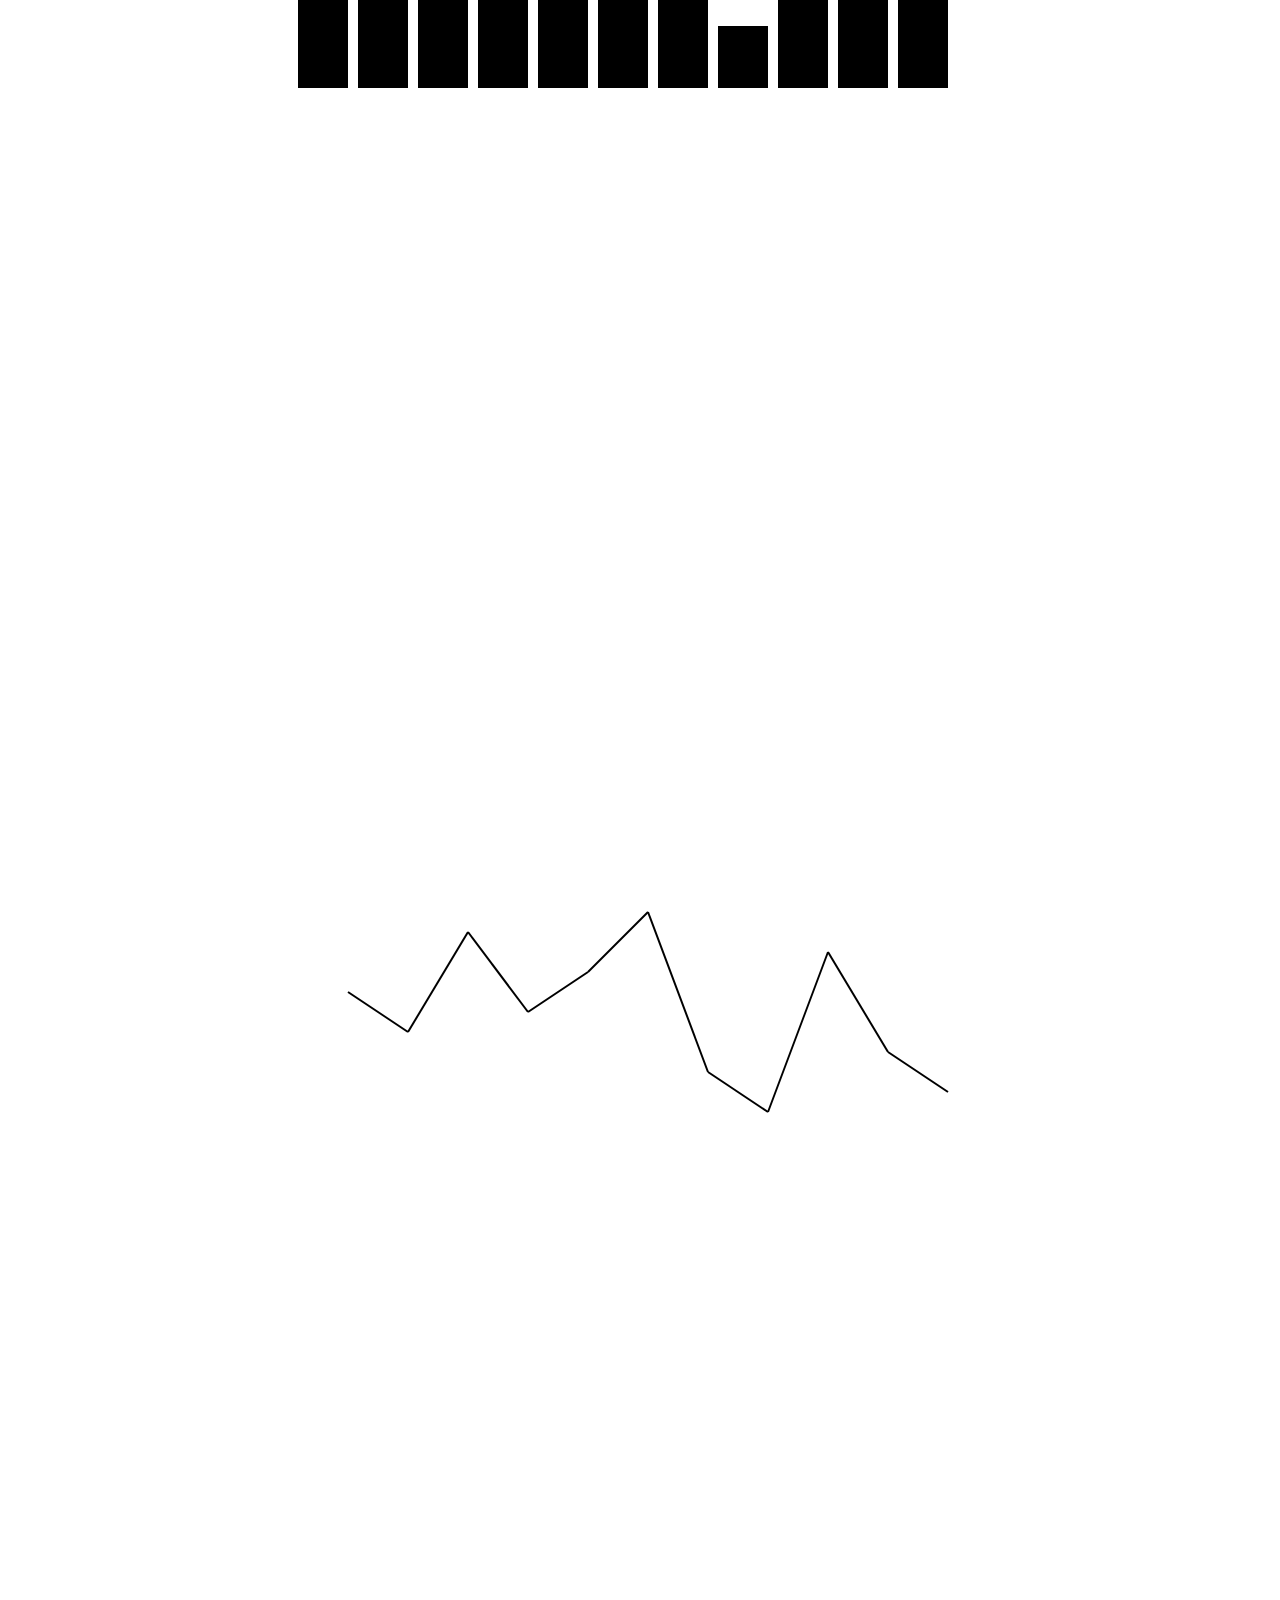
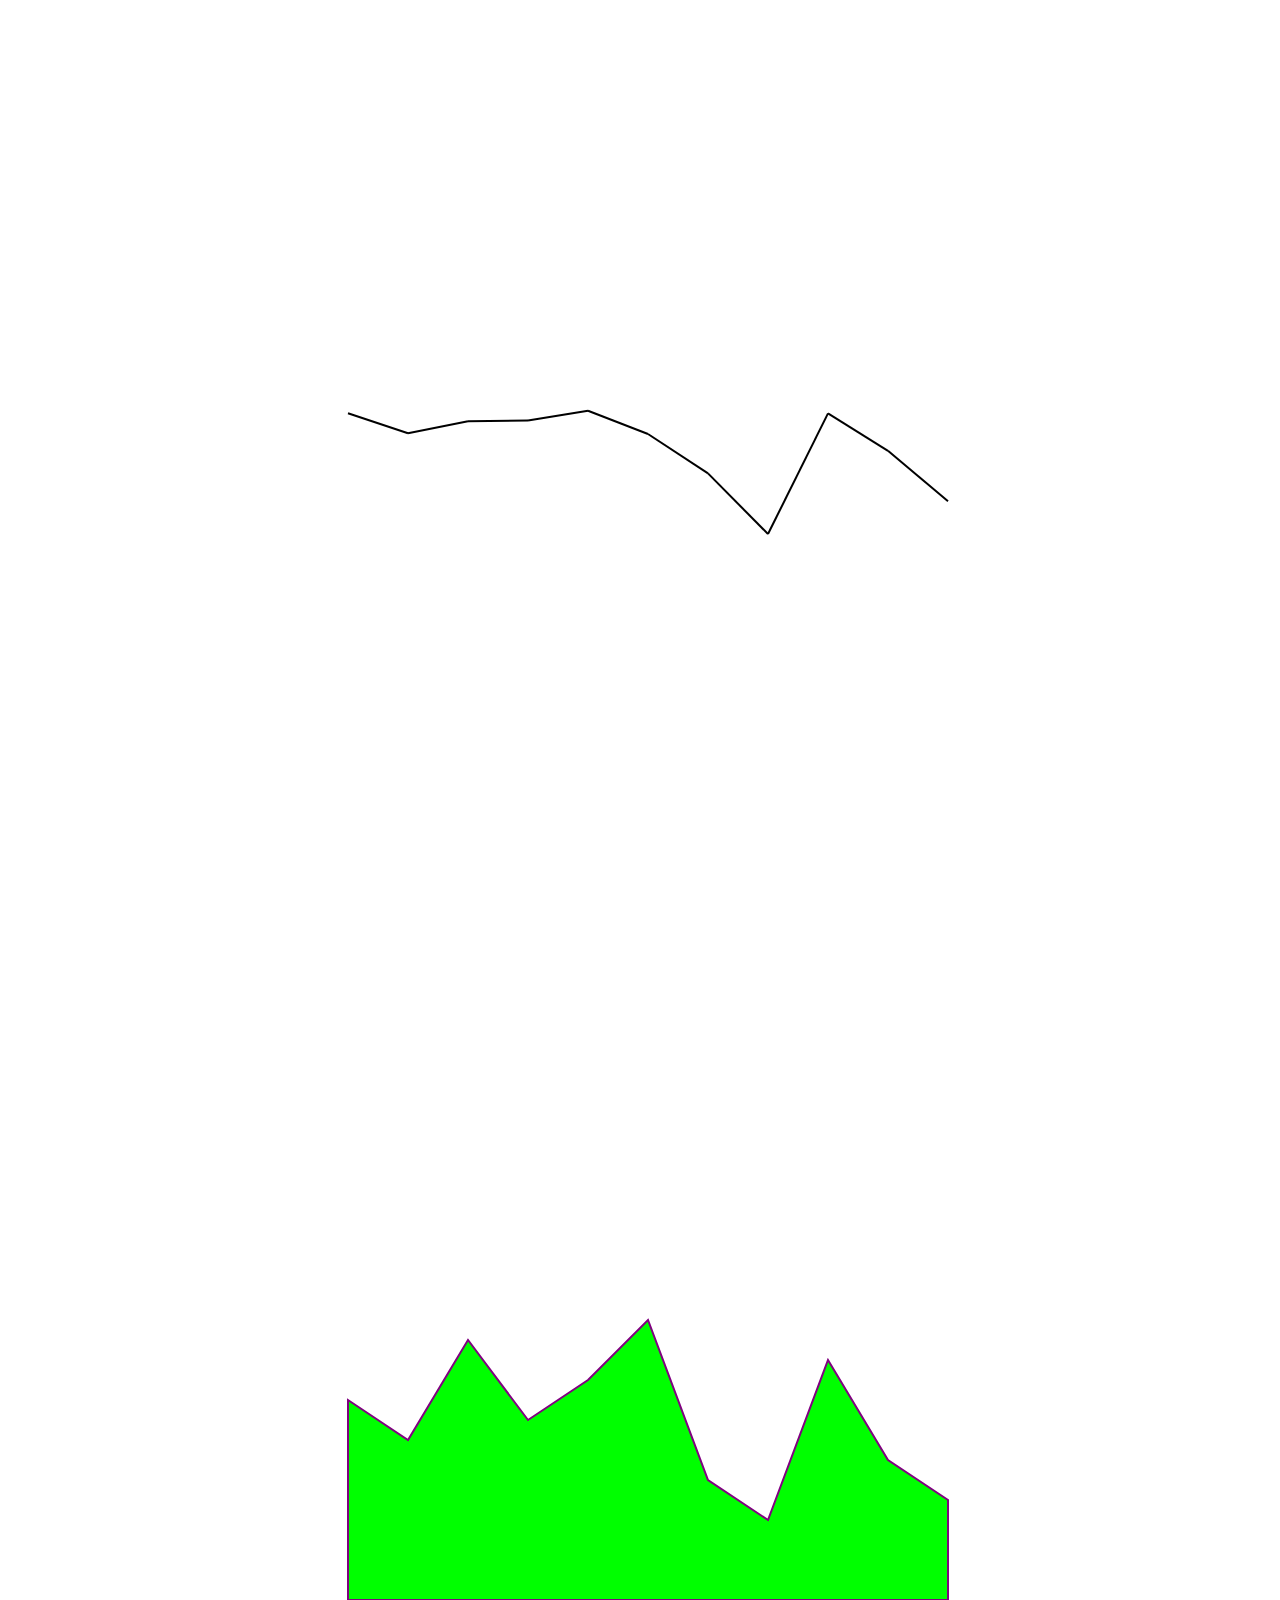
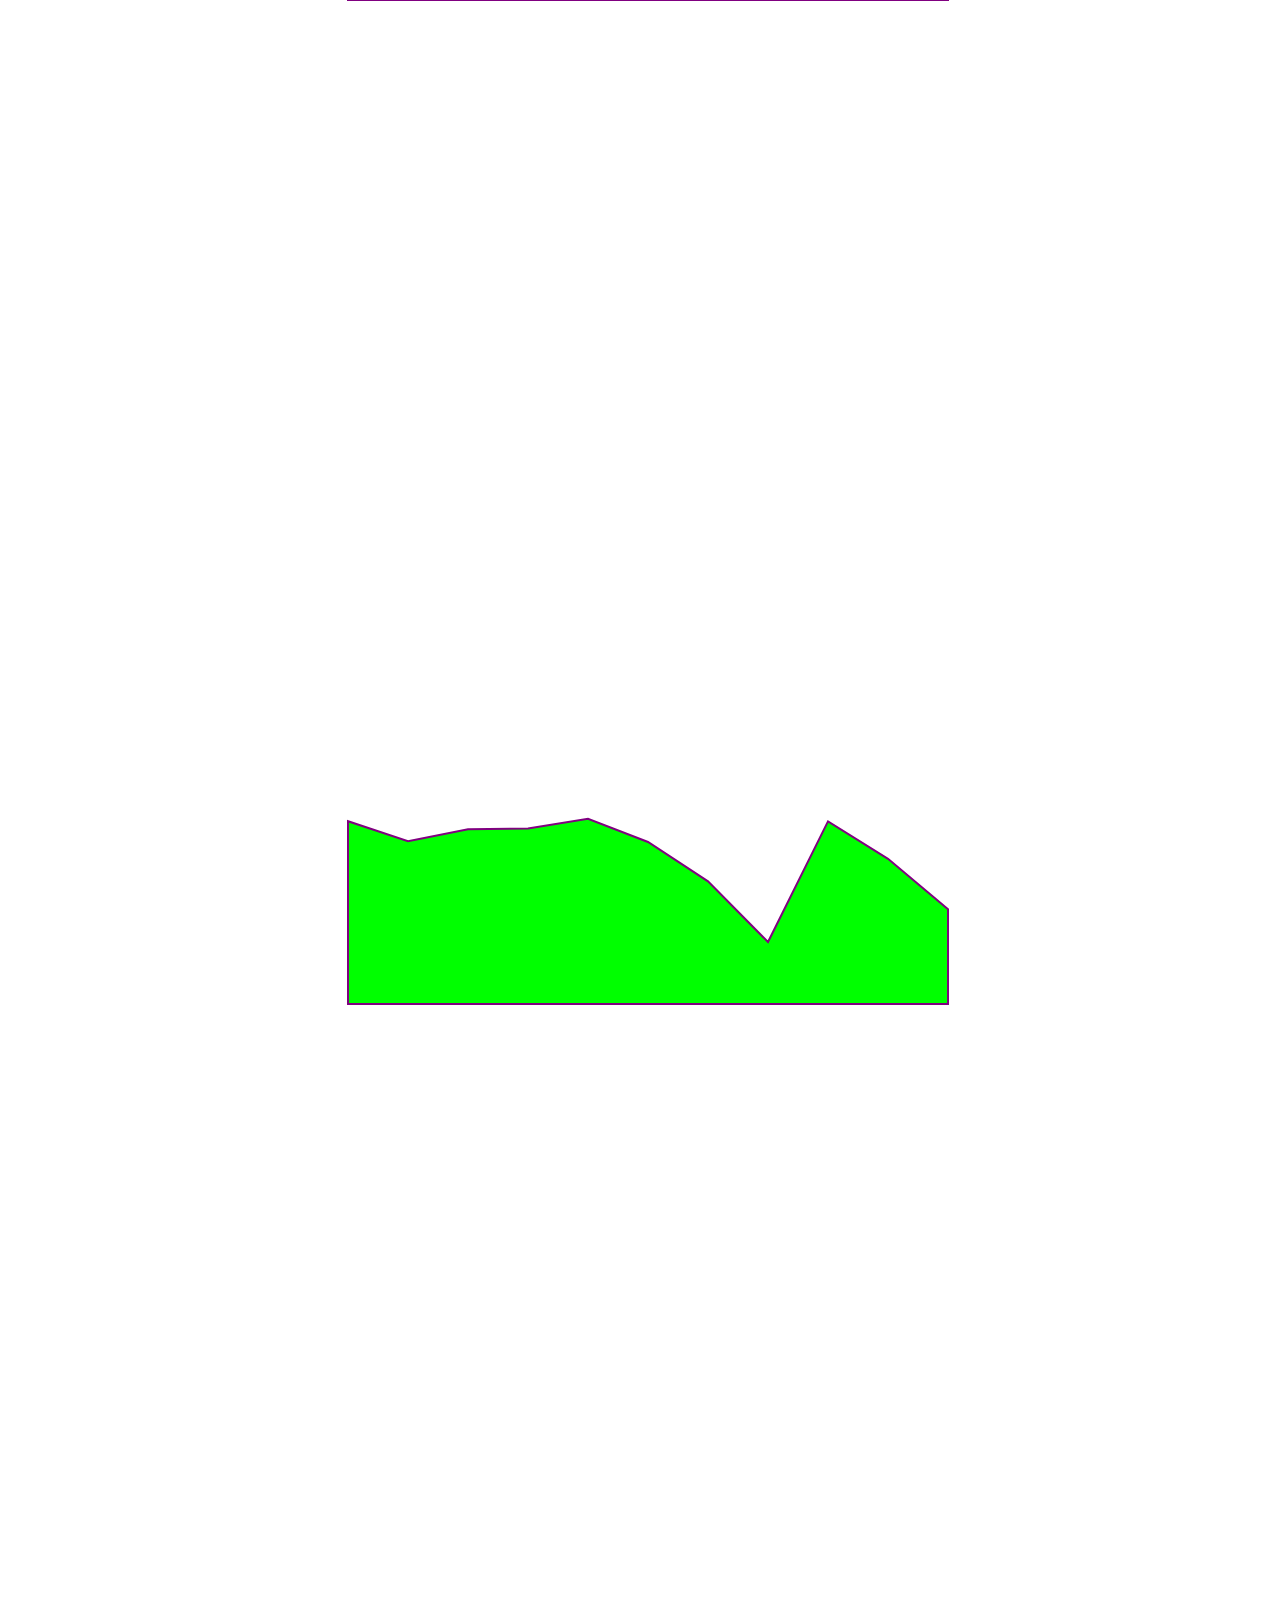
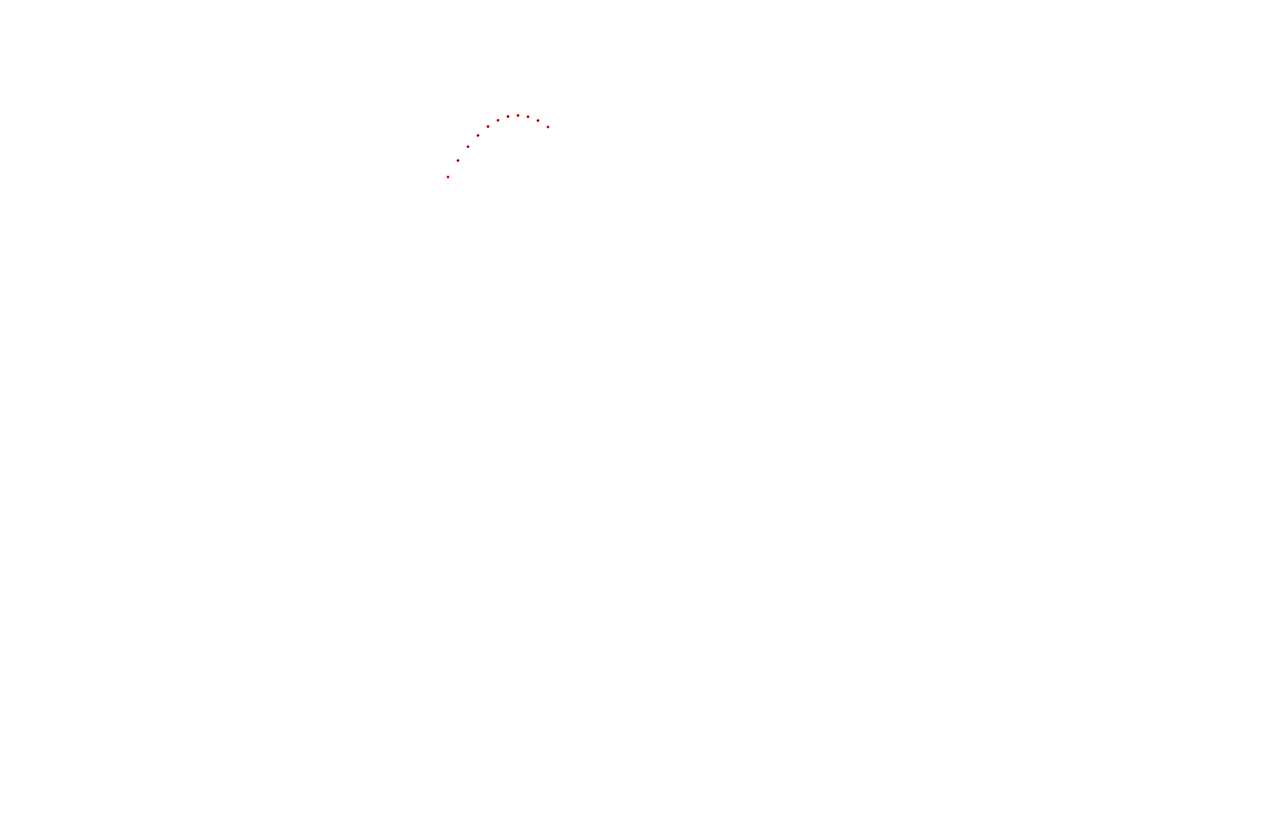
==== commit bd73d57e: "Update hw1.html" ====
--- a/homework1/hw1.html
+++ b/homework1/hw1.html
@@ -144,8 +144,8 @@
 </a>
 
 <a name="Bg7">	
-<svg width="1000" height="1000" viewBox="-500 -300  500 500 " >
-    <g id="cartesian"  transform="rotate(180)" >
+<svg width="1000" height="1000" >
+    <g id="cartesian"  transform=" translate(400, 400) scale(1,-1)"  >
 	  <circle class="circles" cx="100" cy="91.4" r="1"  />
 	  <circle class="circles" cx="80" cy="81.4" r="1"  />
 	  <circle class="circles" cx="130" cy="87.4" r="1"  />
@@ -159,6 +159,5 @@
 	  <circle class="circles" cx="50" cy="47.4" r="1"  />
 	
 </svg>	
-</a>
 </body>
 </html>
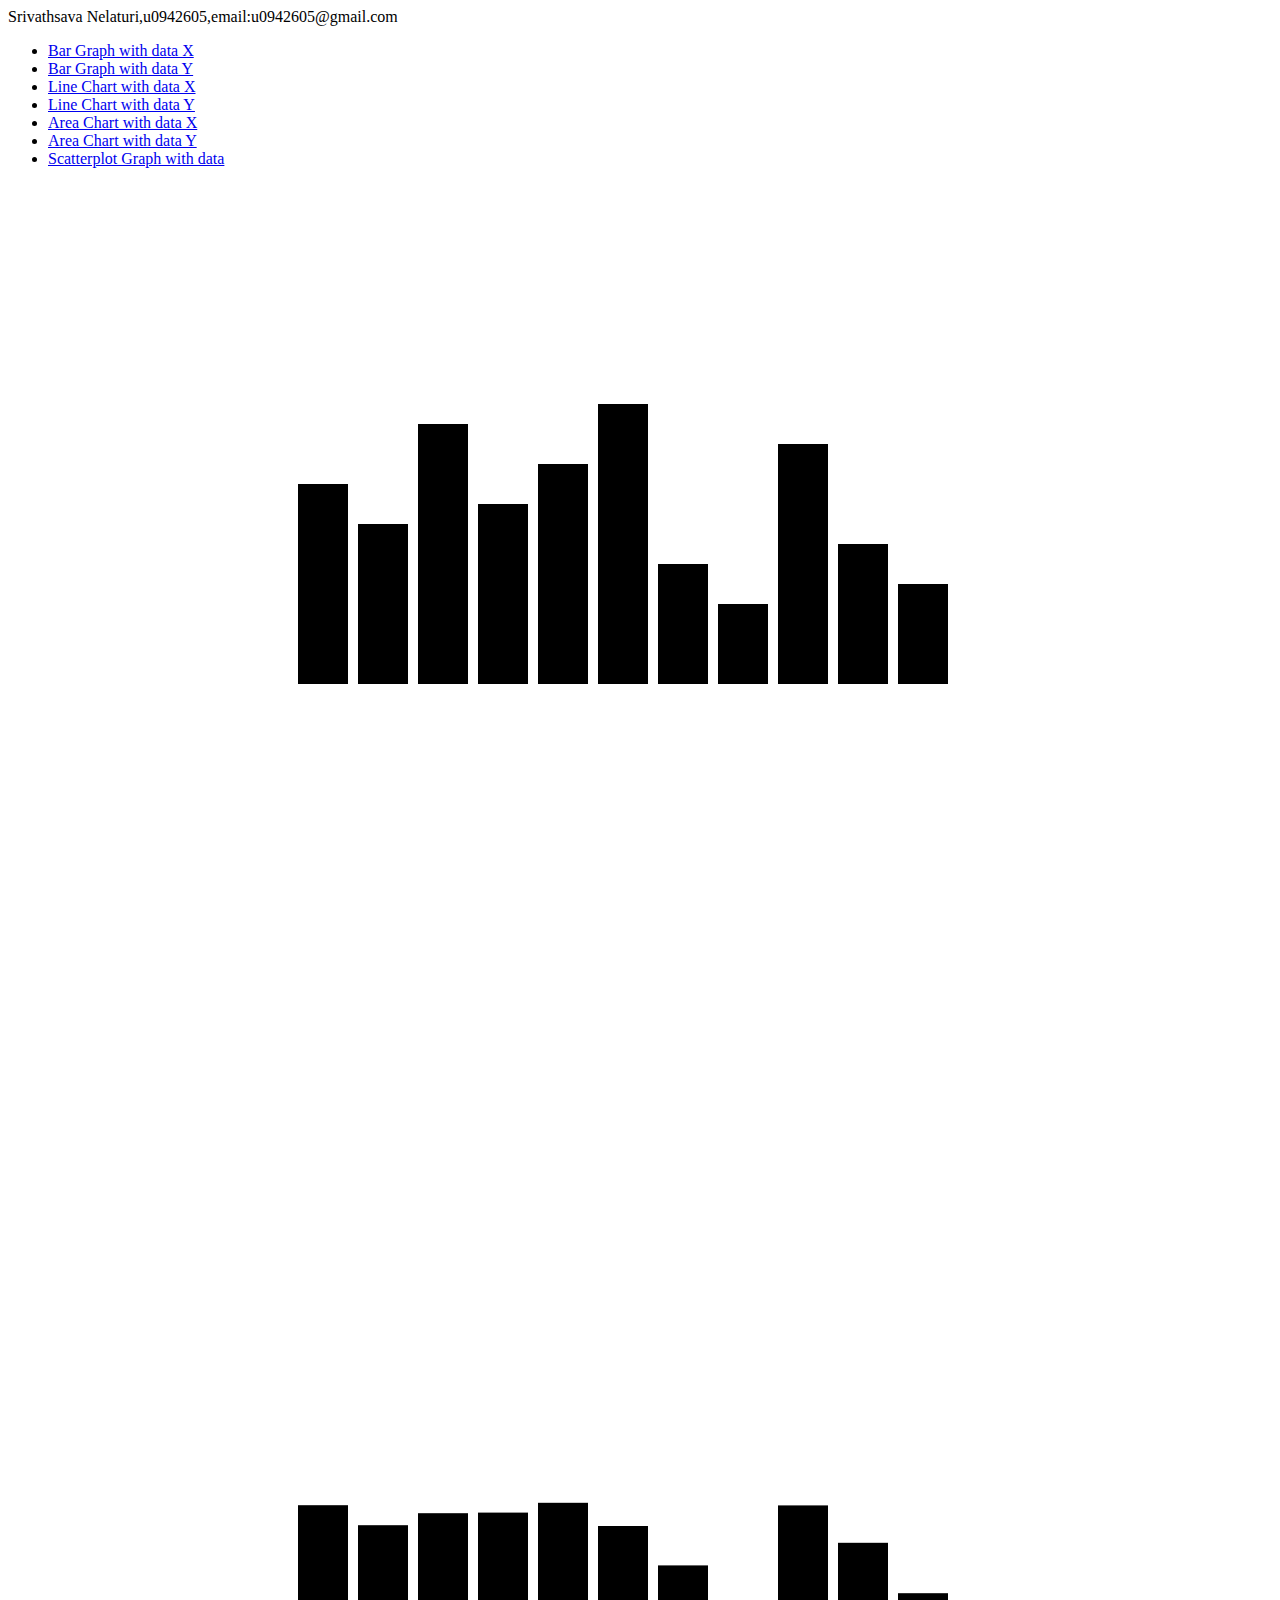
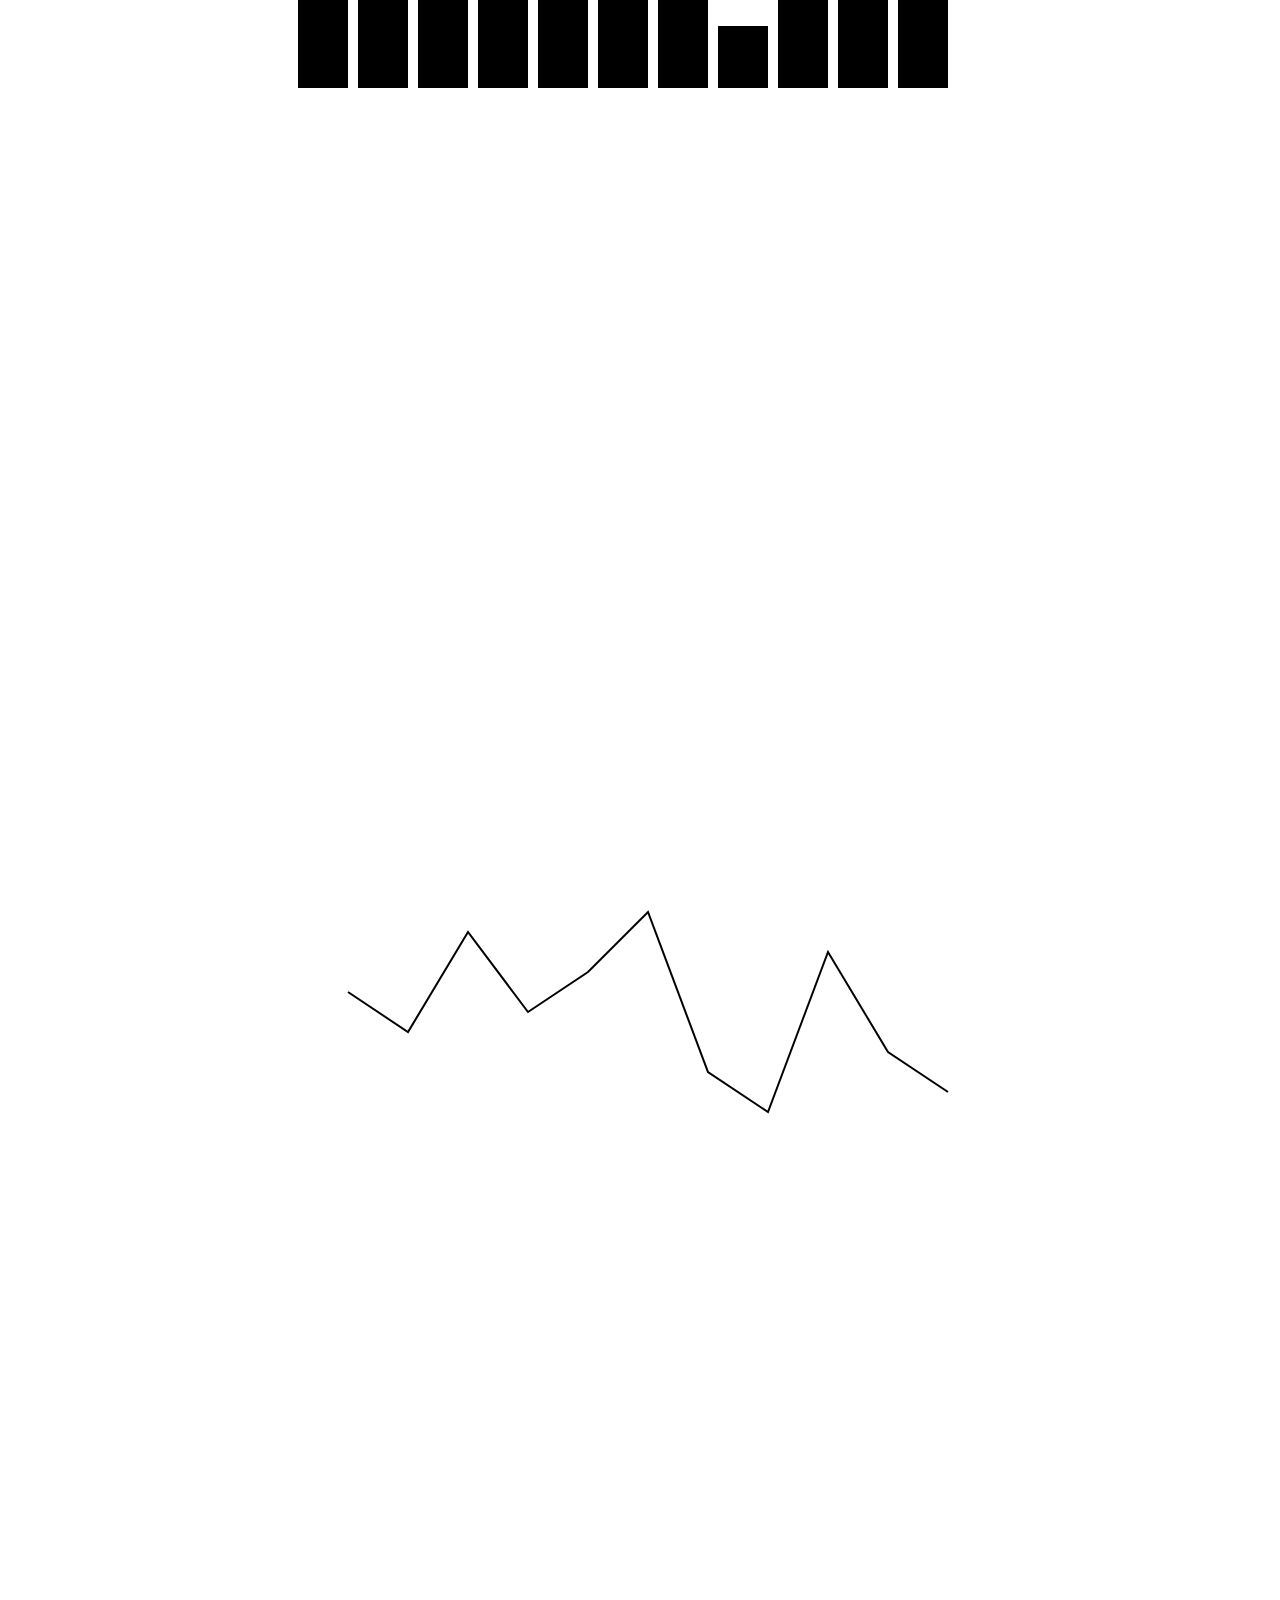
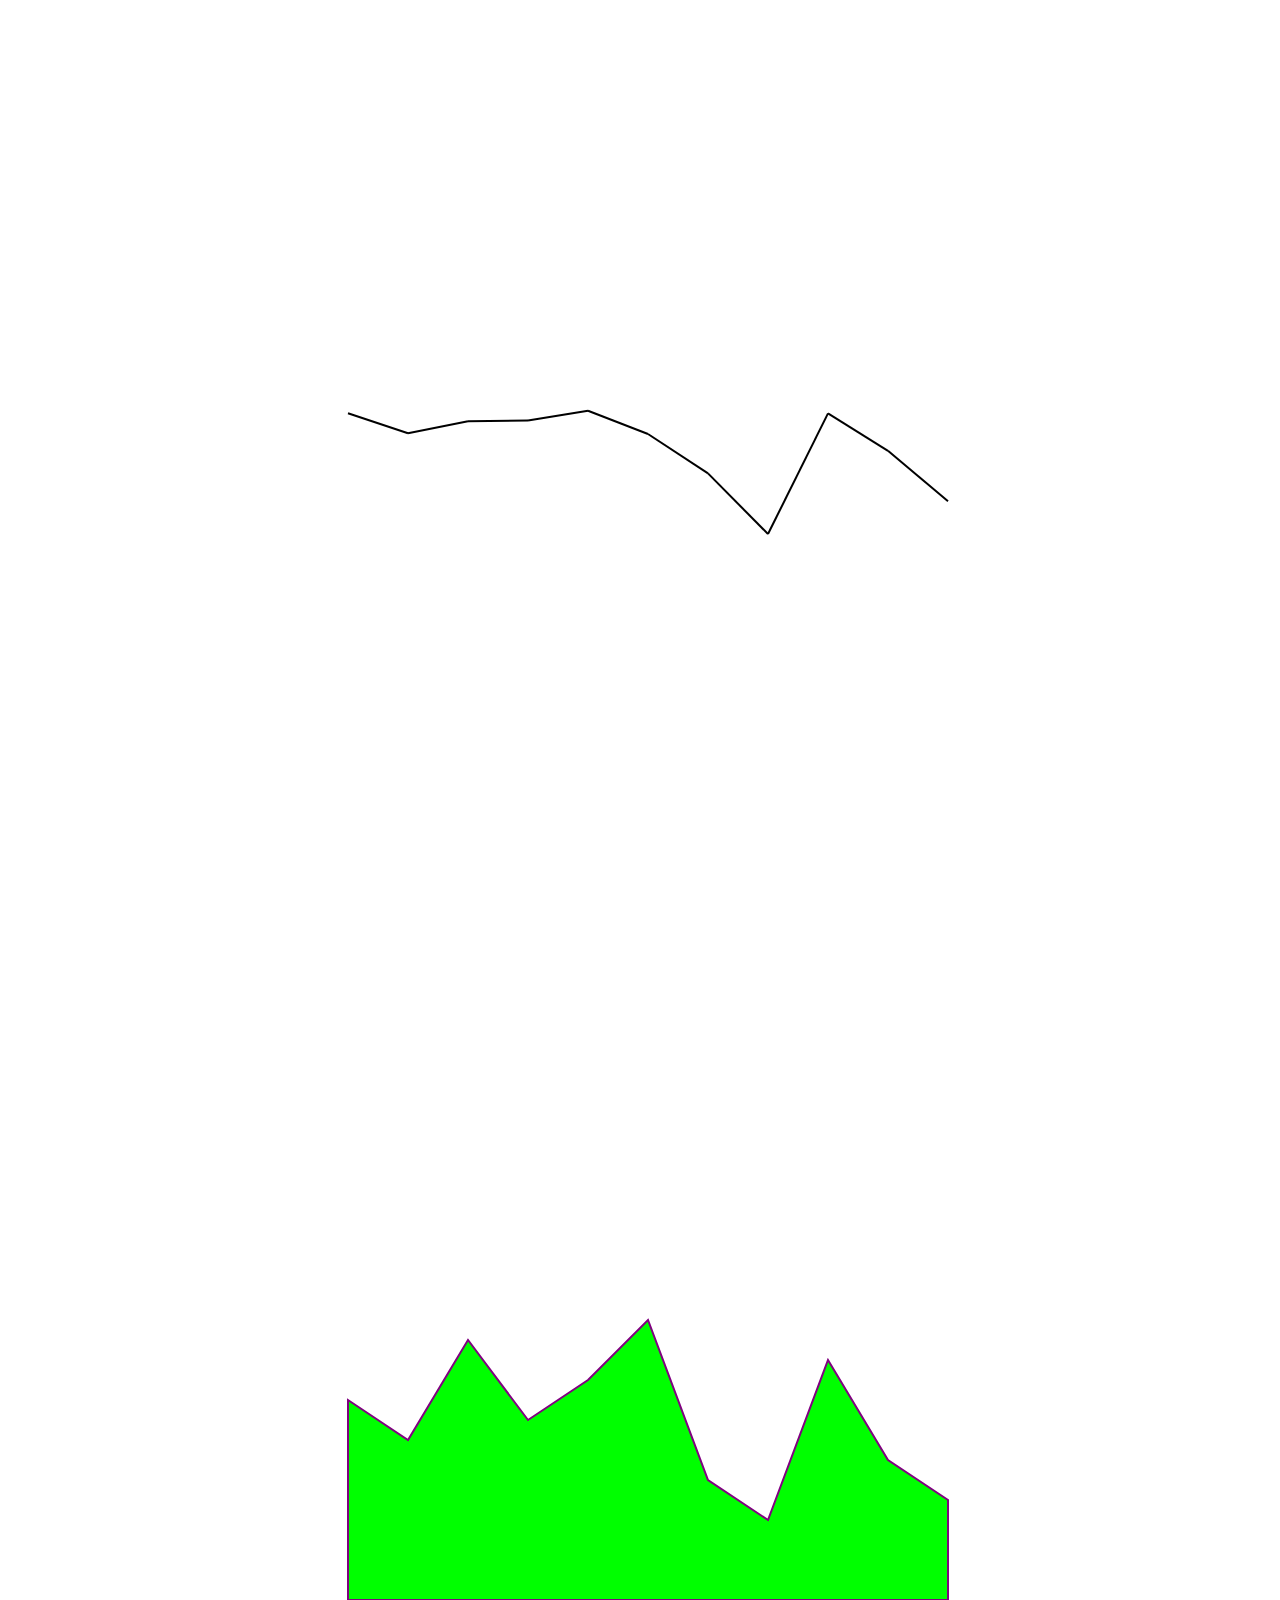
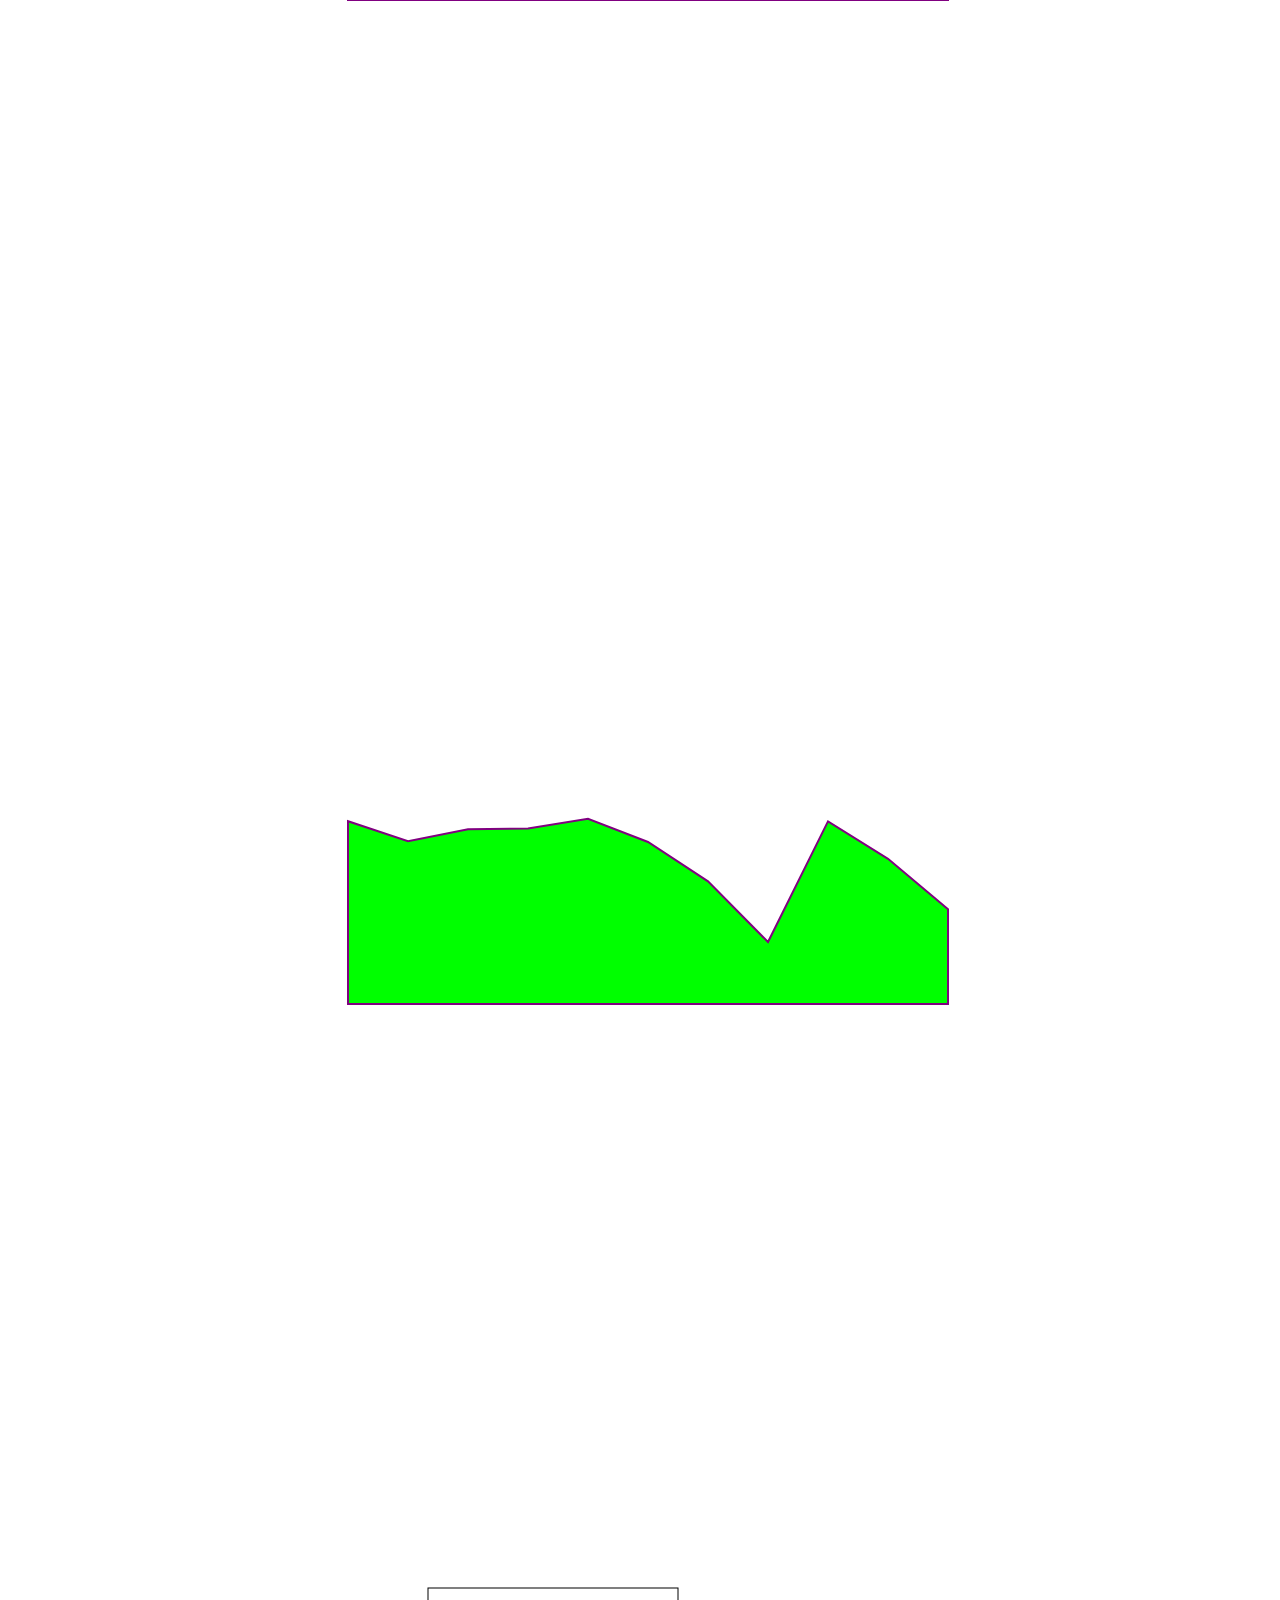
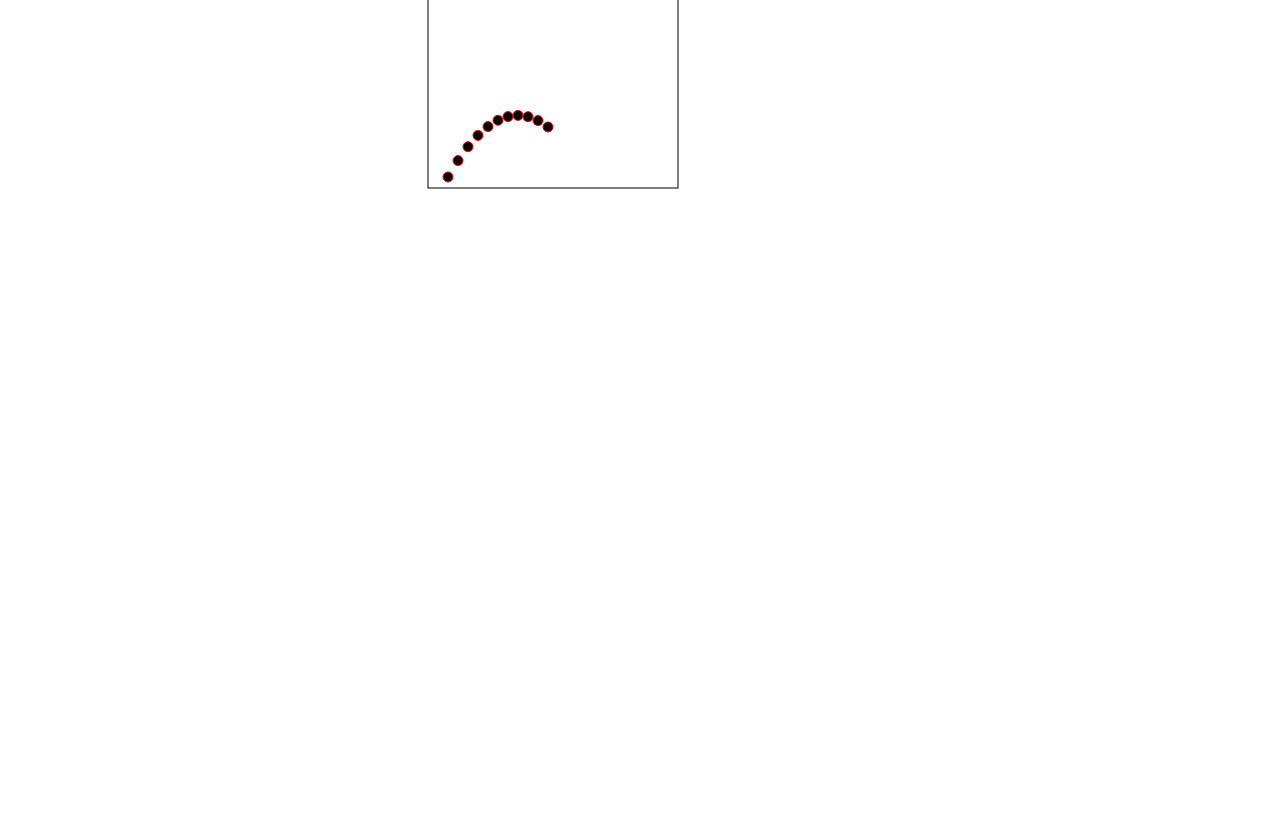
==== commit 5faf016d: "Update hw1.html" ====
--- a/homework1/hw1.html
+++ b/homework1/hw1.html
@@ -2,7 +2,7 @@
 <html lang="en">
 <head>
     <meta charset="UTF-8">
-    <title></title>
+    <title>Home Work 1</title>
     <style>
         .lines {
             stroke: black;
@@ -15,7 +15,10 @@
 		fill:lime;
 		stroke-width:1;
 		}
-		
+		.paths{
+		fill:none;
+		stroke:black;
+		}
 		
     </style>
 </head>
@@ -38,7 +41,7 @@
 <a name="Bg1">	
 <svg width="1000" height="1000" viewBox="-500 -300  500 500 " >
 
-    <g id="cartesian"  transform="rotate(180)">
+    <g   transform="rotate(180)">
    
   <rect x="30.0" y="50" width="25" height="50.0" />
   <rect x="60.0" y="50" width="25" height="70.0" />
@@ -59,7 +62,7 @@
 </a>
 <a name="Bg2">	
 <svg width="1000" height="1000" viewBox="-500 -300  500 500 " >
-<g id="cartesian"  transform="rotate(180)">
+<g   transform="rotate(180)">
     <g class="data">
 	  
  <rect x="30.0" y="50" width="25" height="47.4" />
@@ -78,23 +81,17 @@
 	  </g>
 </svg>
 </a>
+
+
+
+
 <a name="Bg3">	
 <svg width="1000" height="1000" viewBox="-500 -300  500 500 " >
 
-<g id="cartesian"  transform="rotate(180)" >
+<g   transform="rotate(180)" >
  
 	
-
-   <line class="lines" x1="300" y1="80" x2="330" y2="100"  />
-   <line class="lines" x1="270" y1="130" x2="300" y2="80"  />
-   <line class="lines" x1="240" y1="90" x2="270" y2="130"  />
-   <line class="lines" x1="210" y1="110" x2="240" y2="90"  />
-   <line class="lines" x1="180" y1="140" x2="210" y2="110"  />
-   <line class="lines" x1="150" y1="60" x2="180" y2="140"  />
-   <line class="lines" x1="120" y1="40" x2="150" y2="60"  />
-   <line class="lines" x1="90" y1="120" x2="120" y2="40"  />
-   <line class="lines" x1="60" y1="70" x2="90" y2="120"  />
-   <line class="lines" x1="30" y1="50" x2="60" y2="70"  />
+<path	class= "paths" d="M330,100 L300,80 L270,130 L240,90 L 210,110 L 180,140 L150,60 L120,40 L90,120 L60,70 L30,50 " />
 
 	  </g>
 </svg>
@@ -102,7 +99,7 @@
 <a name="Bg4">	
 <svg width="1000" height="1000" viewBox="-500 -300  500 500 " >
 
-<g id="cartesian"  transform="rotate(180)" >
+<g   transform="rotate(180)" >
  
 	
 
@@ -122,19 +119,18 @@
 </a>
 <a name="Bg5">	
 <svg width="1000" height="1000" viewBox="-500 -300  500 500 " >
-    <g id="cartesian"  transform="rotate(180)">
-    
+
+<g   transform="rotate(180)" >
  
-     <polygon class="poly" points="330,0 330,100 300,80 270,130 240,90 210,110 180,140 150,60 120,40 90,120 60,70 30,50 30,0" />
-  
-	 </g>
+<path class="poly"	d="M 330 0 L 330 100 L 300 80 L 270 130 L 240 90 L 210 110 L 180 140 L 150 60 L 120 40 L 90 120 L 60 70 L 30 50 L 30 0 z" />
+ </g>
 </svg>
 </a>
 
 
 <a name="Bg6">
 <svg width="1000" height="1000" viewBox="-500 -300  500 500 " >
-    <g id="cartesian"  transform="rotate(180)">
+    <g   transform="rotate(180)">
     
   <polygon class="poly" points="330,0 330,91.4 300,81.4 270,87.4 240,87.7 210,92.6 180,81 150,61.3 120,31 90,91.3 60,72.6 30,47.4 30,0" />
   
@@ -143,21 +139,26 @@
 </svg>
 </a>
 
+
 <a name="Bg7">	
 <svg width="1000" height="1000" >
-    <g id="cartesian"  transform=" translate(400, 400) scale(1,-1)"  >
-	  <circle class="circles" cx="100" cy="91.4" r="1"  />
-	  <circle class="circles" cx="80" cy="81.4" r="1"  />
-	  <circle class="circles" cx="130" cy="87.4" r="1"  />
-	  <circle class="circles" cx="90" cy="87.7" r="1"  />
-	  <circle class="circles" cx="110" cy="92.6" r="1"  />
-	  <circle class="circles" cx="140" cy="81.0" r="1"  />
-	  <circle class="circles" cx="60" cy="61.3" r="1"  />
-	  <circle class="circles" cx="40" cy="31.0" r="1"  />
-	  <circle class="circles" cx="120" cy="91.3" r="1"  />
-	  <circle class="circles" cx="70" cy="72.6" r="1"  />
-	  <circle class="circles" cx="50" cy="47.4" r="1"  />
+    <g   transform=" translate(400, 400) scale(1,-1)"  >
 	
-</svg>	
+	  <circle class="circles" cx="100" cy="91.4" r="5"  />
+	  <circle class="circles" cx="80" cy="81.4" r="5"  />
+	  <circle class="circles" cx="130" cy="87.4" r="5"  />
+	  <circle class="circles" cx="90" cy="87.7" r="5"  />
+	  <circle class="circles" cx="110" cy="92.6" r="5"  />
+	  <circle class="circles" cx="140" cy="81.0" r="5"  />
+	  <circle class="circles" cx="60" cy="61.3" r="5"  />
+	  <circle class="circles" cx="40" cy="31.0" r="5"  />
+	  <circle class="circles" cx="120" cy="91.3" r="5"  />
+	  <circle class="circles" cx="70" cy="72.6" r="5"  />
+	  <circle class="circles" cx="50" cy="47.4" r="5"  />
+	<rect class="paths" width="25%" height="200" x="20" y="20" ></rect>
+	</g>
+</svg>
+	
+</a>
 </body>
 </html>
